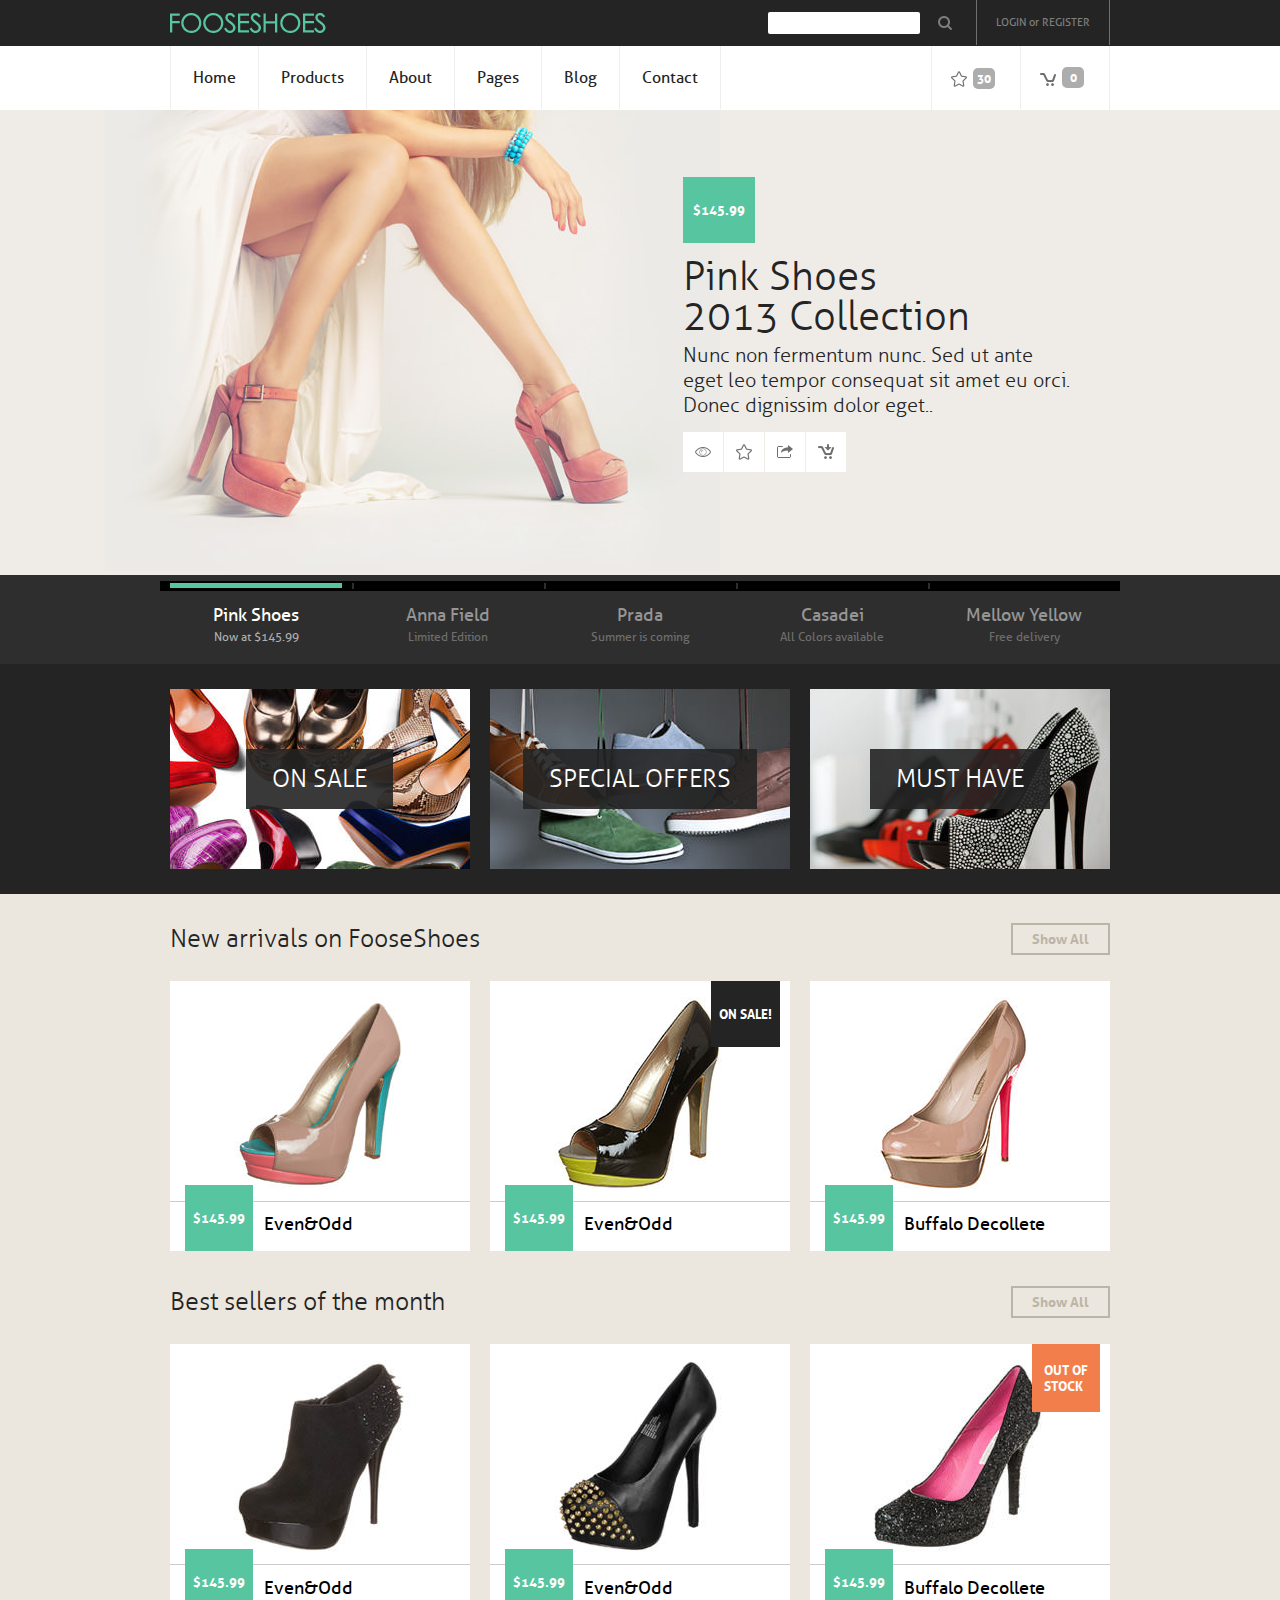
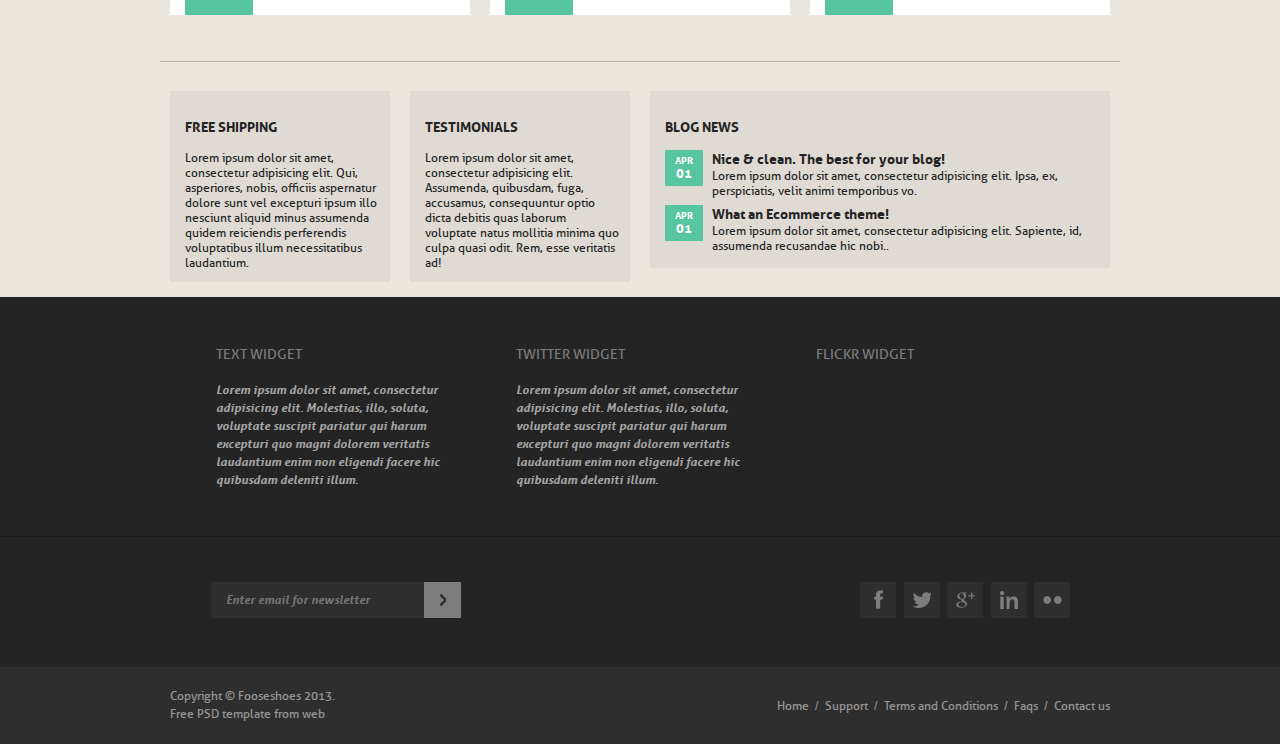
==== fs/index.html @ 9cd5e5aa "Add fs demo" ====
<!DOCTYPE html>
<html lang="zxx">
<head>
	<meta charset="UTF-8">
	<meta http-equiv="X-UA-Compatible" content="IE=edge">
	<meta name="viewport" content="width=device-width, initial-scale=1">
	<meta name="description" content="Fooseshoes - demo">
	<meta name="keywords" content="Fooseshoes">
	<meta name="author" content="Fooseshoes&copy;">
	<meta name="generator" content="notepad.exe">
	<title>Fooseshoes</title>
	<link rel="icon" href="favicon.ico">
	<link rel="stylesheet" href="css/vendor.min.css">
	<link rel="stylesheet" href="css/main.min.css">
</head>
<body>
	<div class="wrap">
		<header class="header_top">
			<div class="top">
				<div class="top__wrap">
					<div class="logo">
						<a class="logo__link" href="#"><img class="logo__img" src="img/assets/logo.png" alt="Fooseshoes"></a>
					</div>
					<div class="top__form">
						<div class="search">
							<form action="/">
								<label>
									<input class="search__field" type="text">
								</label>
								<input class="search__button" type="submit" value="Search">
							</form>
						</div>
						<div class="auth">
							<a class="auth__link auth__link_login" href="#">Login</a> or <a class="auth__link auth__link_register" href="#">register</a>
						</div>
					</div>
				</div>
			</div>
			<div class="nav">
				<div class="nav__line">
					<nav class="nav__wrap">
						<ul class="nav__list">
							<li class="nav__item"><a class="nav__link" href="#">Home</a></li>
							<li class="nav__item"><a class="nav__link" href="#">Products</a></li>
							<li class="nav__item"><a class="nav__link" href="#">About</a></li>
							<li class="nav__item"><a class="nav__link" href="#">Pages</a></li>
							<li class="nav__item"><a class="nav__link" href="#">Blog</a></li>
							<li class="nav__item"><a class="nav__link" href="#">Contact</a></li>
						</ul>
					</nav>
					<div class="favorites">
						<ul class="favorites__list">
							<li class="favorites__item favorites__item_star">
								<a href="#" class="favorites__link"><span class="favorites__text">30</span></a>
							</li>
							<li class="favorites__item favorites__item_cart">
								<a href="#" class="favorites__link"><span class="favorites__text">0</span></a>
							</li>
						</ul>
					</div>
				</div>
			</div>
		</header>
		<section class="slider">
			<div class="slide">
				<div class="slide__wrap">
					<img src="img/goods/girl.jpg" alt="" class="slide__img">
					<div class="slide__details">
						<span class="slide__prise">$145.99</span>
						<h2 class="slide__title">Pink Shoes<br> 2013 Collection</h2>
						<p class="slide__info">Nunc non fermentum nunc. Sed ut ante eget leo tempor consequat sit amet eu orci. Donec dignissim dolor eget..</p>
						<ul class="actions">
							<li class="actions__item actions__item_view">
								<a class="actions__link" href="#">View</a>
							</li>
							<li class="actions__item actions__item_like">
								<a class="actions__link" href="#">Like</a>
							</li>
							<li class="actions__item actions__item_share">
								<a class="actions__link" href="#">Share</a>
							</li>
							<li class="actions__item actions__item_buy">
								<a class="actions__link" href="#">Buy</a>
							</li>
						</ul>
					</div>
				</div>
			</div>
			<div class="slider-nav">
				<div class="slider-nav__wrap">
					<ul class="slider-nav__list">
						<li class="slider-nav__item slider-nav__item_act">
							<a class="slider-nav__link" href="#">
								<h3 class="slider-nav__title">Pink Shoes</h3>
								<p class="slider-nav__desc">Now at $145.99</p>
							</a>
						</li>
						<li class="slider-nav__item">
							<a class="slider-nav__link" href="#">
								<h3 class="slider-nav__title">Anna Field</h3>
								<p class="slider-nav__desc">Limited Edition</p>
							</a>
						</li>
						<li class="slider-nav__item">
							<a class="slider-nav__link" href="#">
								<h3 class="slider-nav__title">Prada</h3>
								<p class="slider-nav__desc">Summer is coming</p>
							</a>
						</li>
						<li class="slider-nav__item">
							<a class="slider-nav__link" href="#">
								<h3 class="slider-nav__title">Casadei</h3>
								<p class="slider-nav__desc">All Colors available</p>
							</a>
						</li>
						<li class="slider-nav__item">
							<a class="slider-nav__link" href="#">
								<h3 class="slider-nav__title">Mellow Yellow</h3>
								<p class="slider-nav__desc">Free delivery</p>
							</a>
						</li>
					</ul>
				</div>
			</div>
		</section>
		<aside class="specials">
			<div class="specials__wrap">
				<div class="specials__item specials__item_sale">
					<a class="specials__link" href="#"><span class="specials__text">On sale</span></a>
				</div>
				<div class="specials__item specials__item_offers">
					<a class="specials__link" href="#"><span class="specials__text">Special offers</span></a>
				</div>
				<div class="specials__item specials__item_musthave">
					<a class="specials__link" href="#"><span class="specials__text">Must have</span></a>
				</div>
			</div>
		</aside>
		<section class="sells">
			<div class="sells__wrap arrivals">
				<h2 class="sells__title">New arrivals on FooseShoes</h2>
				<a href="#" class="sells__button">Show All</a>
				<div class="sells__items-wrap">
					<div class="sells__item">
						<img src="img/goods/1.jpg" alt="" class="sells__pic sells__pic_arrivals">
						<h3 class="sells__caption">Even&amp;Odd</h3>
						<span class="sells__price">$145.99</span>
					</div>
					<div class="sells__item sells__item_sale">
						<img src="img/goods/2.jpg" alt="" class="sells__pic sells__pic_arrivals">
						<h3 class="sells__caption">Even&amp;Odd</h3>
						<span class="sells__price">$145.99</span>
					</div>
					<div class="sells__item">
						<img src="img/goods/3.jpg" alt="" class="sells__pic sells__pic_arrivals">
						<h3 class="sells__caption">Buffalo Decollete</h3>
						<span class="sells__price">$145.99</span>
					</div>
				</div>
			</div>
			<div class="sells__wrap bestsellers">
				<h2 class="sells__title">Best sellers of the month</h2>
				<a href="#" class="sells__button">Show All</a>
				<div class="sells__items-wrap">
					<div class="sells__item">
						<img src="img/goods/4.jpg" alt="" class="sells__pic sells__pic_bestseller">
						<h3 class="sells__caption">Even&amp;Odd</h3>
						<span class="sells__price">$145.99</span>
					</div>
					<div class="sells__item">
						<img src="img/goods/5.jpg" alt="" class="sells__pic sells__pic_bestseller">
						<h3 class="sells__caption">Even&amp;Odd</h3>
						<span class="sells__price">$145.99</span>
					</div>
					<div class="sells__item sells__item_outstock">
						<img src="img/goods/6.jpg" alt="" class="sells__pic sells__pic_bestseller">
						<h3 class="sells__caption">Buffalo Decollete</h3>
						<span class="sells__price">$145.99</span>
					</div>
				</div>
			</div>
			<div class="sells__wrap addon">
				<div class="addon__block addon__block_shipping">
					<h3 class="addon__title">Free shipping</h3>
					<p class="addon__text">Lorem ipsum dolor sit amet, consectetur adipisicing elit. Qui, asperiores, nobis, officiis aspernatur dolore sunt vel excepturi ipsum illo nesciunt aliquid minus assumenda quidem reiciendis perferendis voluptatibus illum necessitatibus laudantium.</p>
				</div>
				<div class="addon__block addon__block_test">
					<h3 class="addon__title">Testimonials</h3>
					<p class="addon__text">Lorem ipsum dolor sit amet, consectetur adipisicing elit. Assumenda, quibusdam, fuga, accusamus, consequuntur optio dicta debitis quas laborum voluptate natus mollitia minima quo culpa quasi odit. Rem, esse veritatis ad!</p>
				</div>
				<div class="addon__block addon__block_blog">
					<h3 class="addon__title">Blog news</h3>
					<ul class="post">
						<li class="post__item">
							<div class="post__date">
								<span class="post__mon">Apr</span>
								<span class="post__day">01</span>
							</div>
							<h4 class="post__title">Nice &amp; clean. The best for your blog!</h4>
							<p class="post__text">Lorem ipsum dolor sit amet, consectetur adipisicing elit. Ipsa, ex, perspiciatis, velit animi temporibus vo.</p>
						</li>
						<li class="post__item">
							<div class="post__date">
								<span class="post__mon">Apr</span>
								<span class="post__day">01</span>
							</div>
							<h4 class="post__title">What an Ecommerce theme!</h4>
							<p class="post__text">Lorem ipsum dolor sit amet, consectetur adipisicing elit. Sapiente, id, assumenda recusandae hic nobi..</p>
						</li>
					</ul>
				</div>
			</div>
		</section>
		<footer class="footer">
			<div class="footer__prefooter">
				<div class="widget">
					<div class="widget__item">
						<h3 class="widget__title">Text widget</h3>
						<p class="widget__text">Lorem ipsum dolor sit amet, consectetur adipisicing elit. Molestias, illo, soluta, voluptate suscipit pariatur qui harum excepturi quo magni dolorem veritatis laudantium enim non eligendi facere hic quibusdam deleniti illum.</p>
					</div>
					<div class="widget__item">
						<h3 class="widget__title">Twitter widget</h3>
						<p class="widget__text">Lorem ipsum dolor sit amet, consectetur adipisicing elit. Molestias, illo, soluta, voluptate suscipit pariatur qui harum excepturi quo magni dolorem veritatis laudantium enim non eligendi facere hic quibusdam deleniti illum.</p>
					</div>
					<div class="widget__item widget__item_fl">
						<h3 class="widget__title">Flickr widget</h3>
					</div>
				</div>
			</div>
			<div class="subscribe">
				<div class="subscribe__wrap">
					<form action="/" class="subscribe__form">
						<input class="subscribe__field" type="email" placeholder="Enter email for newsletter">
						<input class="subscribe__button" type="submit">
					</form>
					<ul class="sn__list">
						<li class="sn__item sn__item_fb"><a class="sn__link" href="#">Facebook</a></li>
						<li class="sn__item sn__item_tw"><a class="sn__link" href="#">Twitter</a></li>
						<li class="sn__item sn__item_gp"><a class="sn__link" href="#">Google+</a></li>
						<li class="sn__item sn__item_li"><a class="sn__link" href="#">LinkedIn</a></li>
						<li class="sn__item sn__item_fl"><a class="sn__link" href="#">Flickr</a></li>
					</ul>
				</div>
			</div>
			<div class="footer__line">
				<div class="footer__wrap">
					<div class="copy">
						<div class="copy__item">Copyright &copy; Fooseshoes 2013.</div>
						<div class="copy__item">Free PSD template from web</div>
					</div>
					<ul class="bottom-nav">
						<li class="bottom-nav__item">
							<a class="bottom-nav__link" href="#">Home</a>
						</li>
						<li class="bottom-nav__item">
							<a class="bottom-nav__link" href="#">Support</a>
						</li>
						<li class="bottom-nav__item">
							<a class="bottom-nav__link" href="#">Terms and Conditions</a>
						</li>
						<li class="bottom-nav__item">
							<a class="bottom-nav__link" href="#">Faqs</a>
						</li>
						<li class="bottom-nav__item">
							<a class="bottom-nav__link" href="#">Contact us</a>
						</li>
					</ul>
				</div>
			</div>
		</footer>
	</div>
</body>
</html>
---- fs/css/main.min.css ----
@font-face{font-family:'Aller';font-weight:400;font-style:normal;src:url(../fonts/aller.woff2) format('woff2'),url(../fonts/aller.woff) format('woff'),url(../fonts/aller.ttf) format('truetype')}@font-face{font-family:'Aller';font-weight:700;font-style:normal;src:url(../fonts/aller_bd.woff2) format('woff2'),url(../fonts/aller_bd.woff) format('woff'),url(../fonts/aller_bd.ttf) format('truetype')}@font-face{font-family:'Aller';font-weight:700;font-style:italic;src:url(../fonts/aller_bdit.woff2) format('woff2'),url(../fonts/aller_bdit.woff) format('woff'),url(../fonts/aller_bdit.ttf) format('truetype')}@font-face{font-family:'Aller';font-weight:300;font-style:normal;src:url(../fonts/aller_lt.woff2) format('woff2'),url(../fonts/aller_lt.woff) format('woff'),url(../fonts/aller_lt.ttf) format('truetype')}.actions__item,.addon__block,.copy,.favorites__item,.logo,.nav__item,.nav__wrap,.post__date,.sells__item,.sells__title,.slider-nav__item,.specials__item,.subscribe__form,.widget__item{float:left}.bottom-nav,.favorites,.sells__button,.sn__list,.top__form{float:right}.actions:after,.addon:after,.favorites__list:after,.footer__wrap:after,.nav__line:after,.nav__list:after,.post__item:after,.sells__items-wrap:after,.slider-nav__list:after,.specials__wrap:after,.subscribe__wrap:after,.top__wrap:after,.widget:after{display:table;clear:both;content:''}.actions__item,.favorites__link:before,.sells__item,.slide__wrap,.slider-nav__item,.sn__item{position:relative}.actions__item:after,.sells__item_outstock:after,.sells__item_sale:after,.sells__price,.slide__details,.slider-nav__item:before,.slider-nav__item_act:after,.sn__item:before{position:absolute}.nav__line,.slide__wrap,.slider-nav__wrap,.top__wrap{max-width:940px;margin:0 auto;padding:0 10px}.specials__wrap{max-width:940px;margin:0 auto}.sells__wrap{padding:0 10px}.footer__prefooter,.sells__wrap{max-width:940px;margin:0 auto}.footer__wrap,.subscribe__wrap{max-width:940px;margin:0 auto;padding:0 10px}.sells__item,.specials__item{width:31.91489%;margin-left:2.12766%}.sells__item:first-child{margin-left:0}.slider-nav__item:hover .slider-nav__title,.slider-nav__item_act .slider-nav__title{color:#fff}.slider-nav__item:hover .slider-nav__desc,.slider-nav__item_act .slider-nav__desc{opacity:1}.top{font:400 11px/4.09 Aller,sans-serif;background-color:#242424}.logo__link{display:block}.logo__img,.search{display:inline-block;vertical-align:middle}.search{padding:0 21px}.search__button{width:14px;height:14px;cursor:pointer;color:transparent;border:none;background:url(../img/assets/icons.png) no-repeat;background-position:-53px -13px}.search__button:focus,.search__field:focus{outline:none}.search__field{margin-right:15px;padding:5px;border:none;border-radius:2px}.auth{display:inline-block;padding:0 19px;color:#7e7e7e;border:1px solid rgba(255,255,255,.35);border-top:none;border-bottom:none}.auth__link{text-decoration:none;text-transform:uppercase;color:#7e7e7e}.auth__link:hover,.nav__link:hover{text-decoration:underline}.nav{background-color:#fff}.nav__list{font:400 16px/1.6 Aller,sans-serif;margin:0;padding:0;list-style-type:none;border-right:1px solid #eee}.nav__item{border-left:1px solid #eee}.nav__link{display:block;height:100%;padding:19px 22px;text-decoration:none;color:#242424}.favorites__list{margin:0;padding:0;list-style-type:none;border-right:1px solid #eee}.favorites__item{border-left:1px solid #eee}.favorites__item_star .favorites__link:before{width:16px;height:16px;background-position:-19px -19px}.favorites__item_cart .favorites__link:before{width:16px;height:13px;background-position:-53px 0}.favorites__link{font:700 12px Aller,sans-serif;display:block;padding:21px 25px;text-decoration:none}.actions__item:after,.favorites__link:before{top:4px;left:-6px;display:inline-block;content:'';background:url(../img/assets/icons.png) no-repeat}.favorites__link:hover .favorites__text{background-color:#57c5a0}.favorites__text{display:inline-block;min-width:20px;padding:3px 1px;text-align:center;color:#fff;border-radius:5px;background-color:#adadad}.slide{background-color:#efece8}.slide__img{max-width:100%;margin-left:-65px}.slide__details{top:0;right:0;box-sizing:border-box;width:50%;padding:67px 43px 95px}.slide__prise{font:700 13px/2 Aller,sans-serif;display:inline-block;padding:20px 10px;color:#fff;background-color:#57c5a0}.slide__info,.slide__title{font:300 40px/1 Aller,sans-serif;margin:14px 0 0;color:#242424}.slide__info{font:300 20px/25px Aller,sans-serif;margin:6px 0 0}.actions{margin:9px 0 0;padding:0;list-style-type:none}.actions__item{overflow:hidden;width:40px;height:40px;margin:5px 1px 0 0;text-indent:-999%;background-color:#fff}.actions__item:after{top:50%;left:50%;display:block}.actions__item_like:after,.actions__item_view:after,.actions__item_view:hover:after{width:16px;height:10px;margin-top:-5px;margin-left:-8px;background-position:0 -50px}.actions__item_like:after{height:16px;margin-top:-8px;background-position:-19px -19px}.actions__item_buy:after,.actions__item_share:after{width:16px;height:13px;margin-top:-6.5px;margin-left:-8px;background-position:-16px -35px}.actions__item_buy:after{height:15px;margin-top:-7.5px;background-position:-37px 0}.actions__item_view:hover:after{background-position:-16px -50px}.actions__item_like:hover:after{width:16px;height:15px;margin-top:-7.5px;margin-left:-8px;background-position:-37px -15px}.actions__item_share:hover:after{width:16px;height:13px;margin-top:-6.5px;margin-left:-8px;background-position:-32px -35px}.actions__item_buy:hover:after{width:16px;height:15px;margin-top:-7.5px;margin-left:-8px;background-position:0 -35px}.actions__link{display:block;width:100%;height:100%}.slider-nav{background-color:#2e2e2e}.slider-nav__wrap{padding-top:6px}.slider-nav__list{margin:0 -10px;padding:0;list-style-type:none;border-top:10px solid #000}.slider-nav__item{width:17.91667%;margin-right:1.04167%;margin-left:1.04167%;text-align:center}.slider-nav__item:before{top:-8px;left:-6%;display:block;width:2px;height:6px;content:'';background-color:#2e2e2e}.bottom-nav__item:first-child:before,.slider-nav__item:first-child:before{display:none}.slider-nav__item_act:after{top:-8px;display:block;width:100%;height:5px;content:'';background-color:#57c5a0}.slider-nav__link{display:block;padding:13px 0 20px;text-decoration:none}.slider-nav__title{font:400 18px Aller,sans-serif;margin:0;color:rgba(255,255,255,.5)}.slider-nav__desc{font:400 12px Aller,sans-serif;margin:3px 0 0;opacity:.5;color:#adadad}.specials{background-color:#242424}.specials__wrap{padding:25px 0}.specials__item{-webkit-transition:all .5s;transition:all .5s;background-repeat:no-repeat;background-position:50% 50%;background-size:100% 100%}.specials__item:first-child{margin-left:0}.specials__item_sale{background-image:url(../img/assets/on_sale.jpg)}.specials__item_offers{background-image:url(../img/assets/special_offers.jpg)}.specials__item_musthave{background-image:url(../img/assets/must_have.jpg)}.specials__item:hover{background-size:103% 103%}.specials__link{font:300 25px Aller,sans-serif;display:block;height:100%;padding:74px 0;text-align:center;text-decoration:none;text-transform:uppercase;color:#fff}.specials__text{padding:14px 26px;background-color:rgba(36,36,36,.9)}.sells{padding-bottom:15px;background-color:#ebe7df}.sells__wrap{padding-top:29px}.sells__title{font:300 25px Aller,sans-serif;margin:0;color:#242424}.sells__button{font:700 14px Aller,sans-serif;padding:5px 19px;-webkit-transition:all .3s;transition:all .3s;text-decoration:none;color:#bcb5a7;border:2px solid #bcb5a7}.sells__button:hover{color:#57c5a0;border:2px solid #57c5a0}.sells__items-wrap{clear:both;padding:26px 0 6px}.sells__item{background-color:#fff}.sells__item_outstock:after,.sells__item_sale:after{font:700 13px Aller,sans-serif;top:0;right:10px;padding:25px 8px;content:'On Sale!';text-transform:uppercase;color:#fff;background-color:#242424}.sells__item_outstock:after{padding:18px 12px;content:'Out of\A Stock';white-space:pre;background-color:#f27e4b}.sells__pic{max-width:100%;box-shadow:0 1px 0 #ccc}.sells__caption{font:400 18px Aller,sans-serif;margin:0;padding:8px 10px 16px 94px}.sells__price{font:700 13px Aller,sans-serif;bottom:0;left:15px;padding:25px 8px;color:#fff;background-color:#57c5a0}.bestsellers{margin-bottom:40px}.addon{border-top:1px solid #bcb5a7}.addon__block{box-sizing:border-box;width:23.40426%;margin-left:2.12766%;padding:13px 10px 0 15px;color:#242424;background:#dfdbd4}.addon__block:first-child{margin-left:0}.addon__block_blog{width:48.93617%}.addon__title{font:700 14px Aller,sans-serif;text-transform:uppercase}.addon__text{font:400 12px Aller,sans-serif}.post{margin:0;padding:0 0 15px;list-style-type:none}.post__date{font:700 10px/12px Aller,sans-serif;margin-right:9px;padding:5px 10px;text-align:center;color:#fff;background-color:#57c5a0}.post__mon{display:block;text-transform:uppercase}.post__day{font-size:13px}.post__title{font:700 14px Aller,sans-serif;margin:7px 0 0}.post__text{font:400 12px Aller,sans-serif;margin:0 0 0 46px}.footer{background-color:#242424}.footer__prefooter{padding:25px}.footer__line{background-color:#2e2e2e}.widget{margin:10px 20px}.widget__item{width:27.65957%;margin-right:2.83688%;margin-left:2.83688%}.widget__title{font:400 14px Aller,sans-serif;margin-bottom:18px;text-transform:uppercase;color:#7d7d7d}.widget__text{font:700 italic 12px/18px Aller,sans-serif;color:#a4a4a4}.subscribe{border-top:1px solid #1c1c1c}.subscribe__form{padding:45px 0 45px 41px}.subscribe__field{font:700 italic 12px Aller,sans-serif;width:185px;padding:10px 15px;color:#7d7d7d;border:none;background-color:#2e2e2e}.subscribe__field:focus{outline:none;background-color:#3b3b3b}.subscribe__button{box-sizing:content-box;width:7px;height:12px;margin-left:-6px;padding:0;cursor:pointer;vertical-align:top;color:transparent;border:12px solid #7d7d7d;border-right-width:15px;border-left-width:15px;background:#7d7d7d url(../img/assets/icons.png) no-repeat;background-position:-62px -27px;background-clip:content-box;background-origin:content-box}.subscribe__button:focus{outline:none}.subscribe__button:hover{border-color:#8a8a8a;background-color:#8a8a8a}.sn__list{margin:0;padding:45px 40px 45px 0;list-style-type:none}.sn__item{display:inline-block;overflow:hidden;width:36px;height:36px;margin-left:3px;-webkit-transition:all .3s;transition:all .3s;text-indent:-999%;background-color:#2e2e2e}.sn__item:hover{background-color:#3b3b3b}.sn__item:before{top:50%;left:50%;display:block;content:'';background:url(../img/assets/icons.png) no-repeat}.sn__item_fb:before{width:9px;height:19px;margin-top:-9.5px;margin-left:-4.5px;background-position:-53px -27px}.sn__item_gp:before,.sn__item_tw:before{width:19px;height:16px;margin-top:-8px;margin-left:-9.5px;background-position:-18px 0}.sn__item_gp:before{background-position:0 -19px}.sn__item_li:before{width:18px;height:19px;margin-top:-9.5px;margin-left:-9px;background-position:0 0}.sn__item_fl:before{width:19px;height:8px;margin-top:-4px;margin-left:-9.5px;background-position:-32px -50px}.sn__link{z-index:10;display:block;height:100%}.copy{font:400 12px/18px Aller,sans-serif;padding-top:20px;opacity:.5;color:#fff}.bottom-nav{margin:0;padding:29px 0;list-style-type:none}.bottom-nav__item{display:inline-block;margin-left:2px}.bottom-nav__item:before{font-size:12px;display:inline;margin-right:3px;content:'/ ';opacity:.5;color:#fff}.bottom-nav__link{font:400 12px Aller,sans-serif;text-decoration:none;opacity:.5;color:#fff}.bottom-nav__link:hover{text-decoration:underline}@media (max-width:765px){.nav__wrap{float:none}.nav__item{box-sizing:border-box;width:16.6666666666667%}.nav__link{text-align:center}.favorites__list{position:fixed;z-index:20;top:45%;right:0}.favorites__item{float:none;border:none}.specials__text{padding:10px}.slide__details{padding-bottom:0}}@media (max-width:700px){.slide__details{top:auto;bottom:5px;width:auto;padding-right:90px}}@media (max-width:650px){.specials{display:none}}@media (max-width:600px){.sells__item{float:none;width:290px;margin:10px auto}.sells__item:first-child{margin:0 auto}.addon__block{float:none;width:auto;margin-bottom:10px;margin-left:0;padding-bottom:13px}.addon__title{font-size:18px}.addon__text{font-size:16px}.widget__item{float:none;width:auto;margin:15px 0}.widget__item_fl{display:none}.sn__list,.subscribe__form{float:none;padding:15px}.post__title{font-size:16px}.post__text{font-size:14px}}@media (max-width:550px){.search__field{display:none}.nav__list{border:none}.nav__item{float:none;width:auto;border-bottom:1px solid #eee;border-left:none}}@media (max-width:460px){.slider{display:none}}
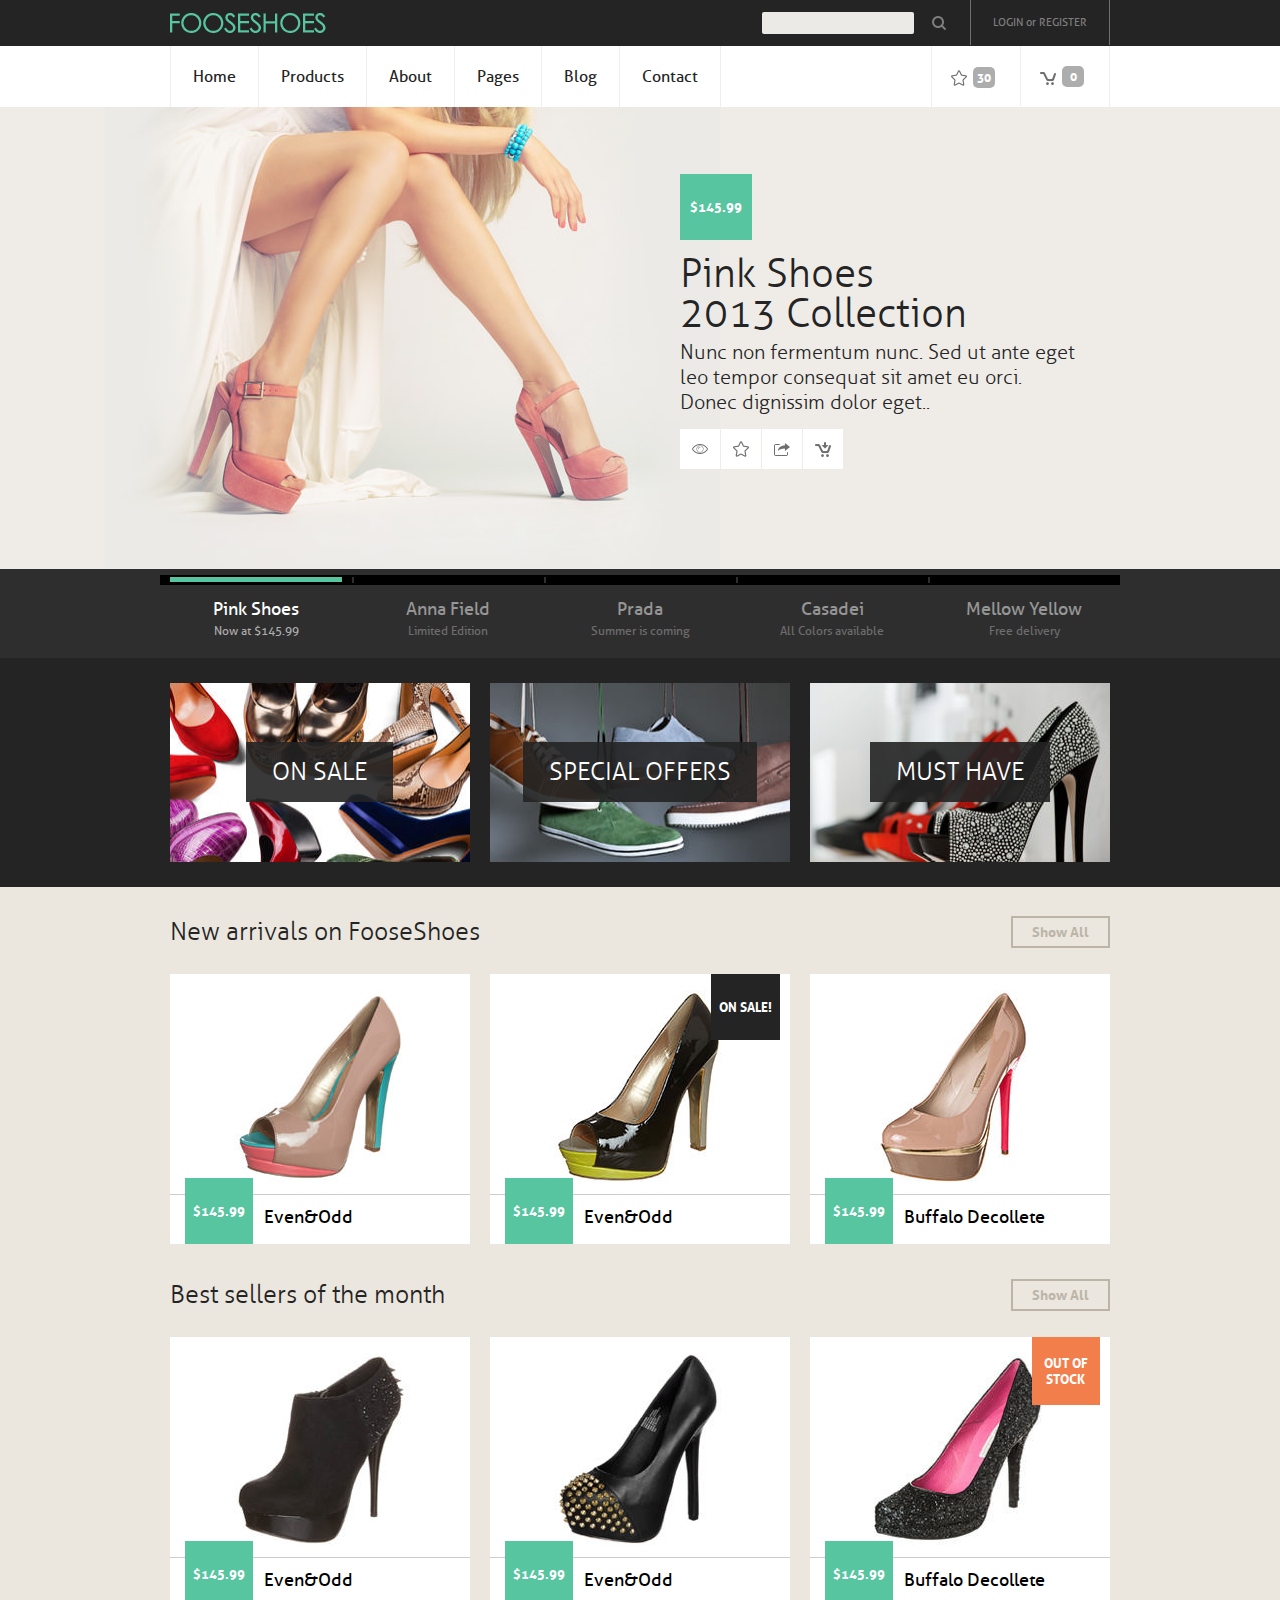
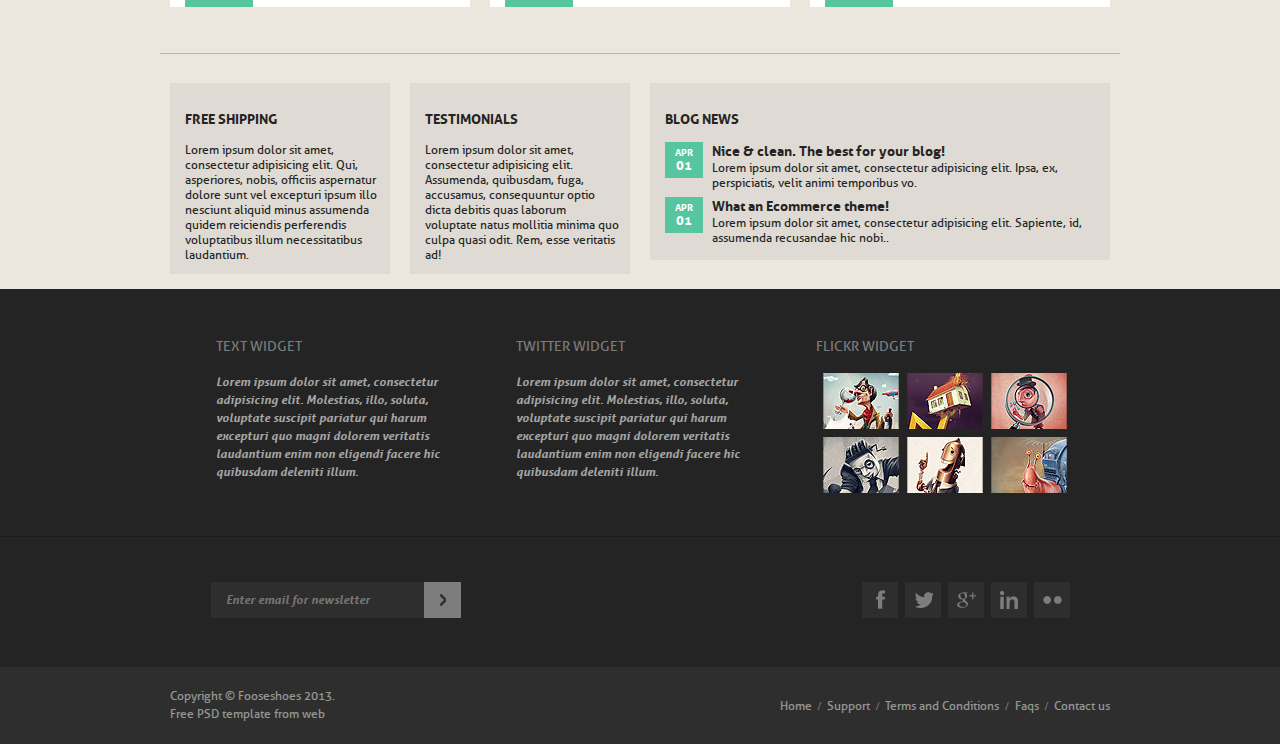
==== commit 699f887a: "updates" ====
--- a/fs/index.html
+++ b/fs/index.html
@@ -7,11 +7,10 @@
 	<meta name="description" content="Fooseshoes - demo">
 	<meta name="keywords" content="Fooseshoes">
 	<meta name="author" content="Fooseshoes&copy;">
-	<meta name="generator" content="notepad.exe">
 	<title>Fooseshoes</title>
 	<link rel="icon" href="favicon.ico">
-	<link rel="stylesheet" href="css/vendor.min.css">
-	<link rel="stylesheet" href="css/main.min.css">
+	<link rel="stylesheet" href="css/vendor.css">
+	<link rel="stylesheet" href="css/main.css">
 </head>
 <body>
 	<div class="wrap">
@@ -33,6 +32,9 @@
 						<div class="auth">
 							<a class="auth__link auth__link_login" href="#">Login</a> or <a class="auth__link auth__link_register" href="#">register</a>
 						</div>
+						<button class="hamburger" id="hamburger" title="Menu">
+							<i class="hamburger__icon">Menu</i>
+						</button>
 					</div>
 				</div>
 			</div>
@@ -67,7 +69,7 @@
 					<img src="img/goods/girl.jpg" alt="" class="slide__img">
 					<div class="slide__details">
 						<span class="slide__prise">$145.99</span>
-						<h2 class="slide__title">Pink Shoes<br> 2013 Collection</h2>
+						<h2 class="slide__title"><span>Pink Shoes</span> 2013 Collection</h2>
 						<p class="slide__info">Nunc non fermentum nunc. Sed ut ante eget leo tempor consequat sit amet eu orci. Donec dignissim dolor eget..</p>
 						<ul class="actions">
 							<li class="actions__item actions__item_view">
@@ -224,6 +226,14 @@
 					</div>
 					<div class="widget__item widget__item_fl">
 						<h3 class="widget__title">Flickr widget</h3>
+						<div class="widget__pics-wrap">
+							<img class="widget__pic" src="img/widget/widget_1.jpg" alt="Flickr picture">
+							<img class="widget__pic" src="img/widget/widget_2.jpg" alt="Flickr picture">
+							<img class="widget__pic" src="img/widget/widget_3.jpg" alt="Flickr picture">
+							<img class="widget__pic" src="img/widget/widget_4.jpg" alt="Flickr picture">
+							<img class="widget__pic" src="img/widget/widget_5.jpg" alt="Flickr picture">
+							<img class="widget__pic" src="img/widget/widget_6.jpg" alt="Flickr picture">
+						</div>
 					</div>
 				</div>
 			</div>
@@ -269,5 +279,6 @@
 			</div>
 		</footer>
 	</div>
+	<script src="js/main.js"></script>
 </body>
 </html>
--- a/fs/css/vendor.css
+++ b/fs/css/vendor.css
@@ -0,0 +1 @@
+html{line-height:1.15;-ms-text-size-adjust:100%;-webkit-text-size-adjust:100%}body{margin:0}article,aside,details,figcaption,figure,footer,header,main,menu,nav,section{display:block}h1{font-size:2em;margin:.67em 0}figure{margin:1em 40px}hr{box-sizing:content-box;height:0;overflow:visible}code,kbd,pre,samp{font-family:monospace,monospace;font-size:1em}a{background-color:transparent;-webkit-text-decoration-skip:objects}abbr[title]{border-bottom:none;text-decoration:underline dotted}b,strong{font-weight:bolder}dfn{font-style:italic}mark{background-color:#ff0;color:#000}small{font-size:80%}sub,sup{font-size:75%;line-height:0;position:relative;vertical-align:baseline}sub{bottom:-.25em}sup{top:-.5em}audio,canvas,video{display:inline-block}audio:not([controls]){display:none;height:0}img{border-style:none}svg:not(:root){overflow:hidden}button,input,optgroup,select,textarea{font-family:sans-serif;font-size:100%;line-height:1.15;margin:0}button,input{overflow:visible}button,select{text-transform:none}[type=reset],[type=submit],button,html [type=button]{-webkit-appearance:button}[type=button]::-moz-focus-inner,[type=reset]::-moz-focus-inner,[type=submit]::-moz-focus-inner,button::-moz-focus-inner{border-style:none;padding:0}[type=button]:-moz-focusring,[type=reset]:-moz-focusring,[type=submit]:-moz-focusring,button:-moz-focusring{outline:1px dotted ButtonText}fieldset{padding:.35em .75em .625em}legend{color:inherit;display:table;max-width:100%;white-space:normal}progress{display:inline-block;vertical-align:baseline}textarea{overflow:auto}[type=checkbox],[type=radio],legend{box-sizing:border-box;padding:0}[type=number]::-webkit-inner-spin-button,[type=number]::-webkit-outer-spin-button{height:auto}[type=search]{-webkit-appearance:textfield;outline-offset:-2px}[type=search]::-webkit-search-cancel-button,[type=search]::-webkit-search-decoration{-webkit-appearance:none}::-webkit-file-upload-button{-webkit-appearance:button;font:inherit}summary{display:list-item}[hidden],template{display:none}--- a/fs/css/main.css
+++ b/fs/css/main.css
@@ -0,0 +1 @@
+@font-face{font-family:"Aller";font-style:normal;font-weight:400;src:url(../fonts/aller.woff2) format("woff2"),url(../fonts/aller.woff) format("woff"),url(../fonts/aller.ttf) format("truetype")}@font-face{font-family:"Aller";font-style:normal;font-weight:700;src:url(../fonts/aller_bd.woff2) format("woff2"),url(../fonts/aller_bd.woff) format("woff"),url(../fonts/aller_bd.ttf) format("truetype")}@font-face{font-family:"Aller";font-style:italic;font-weight:700;src:url(../fonts/aller_bdit.woff2) format("woff2"),url(../fonts/aller_bdit.woff) format("woff"),url(../fonts/aller_bdit.ttf) format("truetype")}@font-face{font-family:"Aller";font-style:normal;font-weight:300;src:url(../fonts/aller_lt.woff2) format("woff2"),url(../fonts/aller_lt.woff) format("woff"),url(../fonts/aller_lt.ttf) format("truetype")}.actions__item,.addon__block,.copy,.favorites__item,.logo,.nav__item,.nav__wrap,.post__date,.sells__item,.sells__title,.slider-nav__item,.specials__item,.subscribe__form,.widget__item,.widget__pic{float:left}.bottom-nav,.favorites,.sells__button,.sn__list,.top__form{float:right}.actions:after,.addon:after,.favorites__list:after,.footer__wrap:after,.nav__line:after,.nav__list:after,.post__item:after,.sells__items-wrap:after,.slider-nav__list:after,.specials__wrap:after,.subscribe__wrap:after,.top__wrap:after,.widget:after,.widget__pics-wrap:after{content:"";display:table;clear:both}.actions__item:after,.favorites__link:before,.search__button,.sn__item:before{background:url(../img/assets/icons.png) no-repeat}.actions__item,.actions__link,.favorites__link:before,.sells__item,.slide__wrap,.slider-nav__item,.sn__item,.sn__link{position:relative}.actions__item:after,.sells__item_outstock:after,.sells__item_sale:after,.sells__price,.slide__details,.slider-nav__item:before,.slider-nav__item_act:after,.sn__item:before{position:absolute}.nav__line,.slide__wrap,.slider-nav__wrap,.top__wrap{max-width:940px;margin:0 auto;padding:0 10px}.specials__wrap{max-width:940px;margin:0 auto}.sells__wrap{padding:0 10px}.footer__prefooter,.sells__wrap{max-width:940px;margin:0 auto}.footer__wrap,.subscribe__wrap{max-width:940px;margin:0 auto;padding:0 10px}.sells__item,.specials__item{width:31.91489%;margin-left:2.12766%}.sells__item:first-child{margin-left:0}.slider-nav__item:hover .slider-nav__title,.slider-nav__item_act .slider-nav__title{color:#fff}.slider-nav__item:hover .slider-nav__desc,.slider-nav__item_act .slider-nav__desc{opacity:1}.top{background-color:#242424;font:400 11px/4.09 Aller,sans-serif}.logo__link{display:block}.logo__img,.search{display:inline-block;vertical-align:middle}.search{padding:0 21px}.search__button{border:0;width:14px;height:14px;background-position:-53px -13px;color:transparent;cursor:pointer}.search__button:focus,.search__field:focus{outline:0}.search__field{border-radius:2px;border:0;padding:5px;margin-right:15px;background-color:#ebeae6}.auth{display:inline-block;color:#7e7e7e;border:1px solid rgba(255,255,255,.35);border-top:none;border-bottom:none;padding:0 22px}.auth__link{color:#7e7e7e;text-transform:uppercase;text-decoration:none;-webkit-transition:all .3s ease-in-out;-o-transition:all .3s ease-in-out;transition:all .3s ease-in-out}.auth__link:hover{text-decoration:underline;color:rgba(255,255,255,.9)}.nav{background-color:#fff}.nav__list{font:400 16px/1.6 Aller,sans-serif;list-style-type:none;padding:0;margin:0;border-right:1px solid #eee}.nav__item{border-left:1px solid #eee}.nav__link{display:block;text-decoration:none;color:#242424;padding:18px 22px;height:100%;-webkit-transition:all .2s;-o-transition:all .2s;transition:all .2s}.nav__link:hover{color:#fff;-webkit-box-shadow:inset 0 0 15px 30px #57c5a0;box-shadow:inset 0 0 15px 30px #57c5a0}.hamburger{display:none;vertical-align:bottom;position:relative;overflow:hidden;padding:0;width:45px;height:45px;font-size:0;text-indent:-9999px;border:0;cursor:pointer;-webkit-transition:all .2s ease-in-out;-o-transition:all .2s ease-in-out;transition:all .2s ease-in-out;z-index:10;opacity:.35;background:0 0}.hamburger__icon{display:block;position:absolute;top:20.5px;left:13px;right:13px;height:2px;background-color:#fff;-webkit-transition:background .3s;-o-transition:background .3s;transition:background .3s}.hamburger__icon:after,.hamburger__icon:before{content:"";position:absolute;display:block;left:0;width:100%;height:2px;background-color:#fff;-webkit-transition-duration:.3s,.3s;-o-transition-duration:.3s,.3s;transition-duration:.3s,.3s;-webkit-transition-delay:.3s,0s;-o-transition-delay:.3s,0s;transition-delay:.3s,0s}.hamburger__icon:before{top:-7px;-webkit-transition-property:top,-webkit-transform;-o-transition-property:top,transform;transition-property:top,transform}.hamburger__icon:after{bottom:-7px;-webkit-transition-property:bottom,-webkit-transform;-o-transition-property:bottom,transform;transition-property:bottom,transform}.hamburger_active .hamburger__icon{background:0 0}.hamburger_active .hamburger__icon:after,.hamburger_active .hamburger__icon:before{-webkit-transition-delay:0s,.3s;-o-transition-delay:0s,.3s;transition-delay:0s,.3s}.hamburger_active .hamburger__icon:before{top:0;-webkit-transform:rotate(45deg);-ms-transform:rotate(45deg);transform:rotate(45deg)}.hamburger_active .hamburger__icon:after{bottom:0;-webkit-transform:rotate(-45deg);-ms-transform:rotate(-45deg);transform:rotate(-45deg)}.hamburger:hover{opacity:1}.hamburger:active,.hamburger:focus{outline:0}.favorites__list{list-style-type:none;padding:0;margin:0;border-right:1px solid #eee}.favorites__item{border-left:1px solid #eee}.favorites__item_star .favorites__link:before{width:16px;height:16px;background-position:-19px -19px}.favorites__item_cart .favorites__link:before{width:16px;height:13px;background-position:-53px 0}.favorites__link{padding:20px 25px 19px;font:700 12px Aller,sans-serif;text-decoration:none;display:block}.favorites__link:before{content:"";display:inline-block;top:4px;left:-6px}.favorites__link:hover .favorites__text{background-color:#57c5a0}.favorites__text{color:#fff;background-color:#adadad;padding:3px 1px;border-radius:5px;min-width:20px;text-align:center;display:inline-block}.slide{background-color:#efece8}.slide__img{margin-left:-65px;max-width:100%}.slide__details{top:0;right:0;width:50%;padding:67px 43px 95px 40px;-webkit-box-sizing:border-box;box-sizing:border-box}.slide__prise{font:700 13px/2 Aller,sans-serif;color:#fff;background-color:#57c5a0;padding:20px 10px;display:inline-block}.slide__info,.slide__title{font:300 40px/1 Aller,sans-serif;margin:14px 0 0;color:#242424}.slide__title span:after{content:"\A";white-space:pre}.slide__info{font:300 20px/25px Aller,sans-serif;margin:6px 0 0}.actions{padding:0;margin:9px 0 0}.actions__item{background-color:#fff;width:40px;height:40px;margin:5px 1px 0 0;overflow:hidden;text-indent:-999%}.actions__item:after{content:'';display:block;left:50%;top:50%}.actions__item_like:after,.actions__item_view:after{width:16px;height:10px;background-position:0 -50px;margin-left:-8px;margin-top:-5px}.actions__item_like:after{height:16px;background-position:-19px -19px;margin-top:-8px}.actions__item_buy:after,.actions__item_share:after{width:16px;height:13px;background-position:-16px -35px;margin-left:-8px;margin-top:-6.5px}.actions__item_buy:after{height:15px;background-position:-37px 0;margin-top:-7.5px}.actions__item_view:hover:after{width:16px;height:10px;background-position:-16px -50px}.actions__item_like:hover:after{width:16px;height:15px;background-position:-37px -15px}.actions__item_share:hover:after{width:16px;height:13px;background-position:-32px -35px}.actions__item_buy:hover:after{width:16px;height:15px;background-position:0 -35px}.actions__link{display:block;width:100%;height:100%;z-index:1}.slider-nav{background-color:#2e2e2e;margin-top:-4px}.slider-nav__wrap{padding-top:6px}.slider-nav__list{list-style-type:none;padding:0;margin:0 -10px;border-top:10px solid #000}.slider-nav__item{width:17.91667%;margin-left:1.04167%;margin-right:1.04167%;text-align:center}.slider-nav__item:before{content:"";display:block;width:2px;height:6px;background-color:#2e2e2e;top:-8px;left:-6%}.bottom-nav__item:first-child:before,.slider-nav__item:first-child:before{display:none}.slider-nav__item_act:after{content:"";display:block;width:100%;height:5px;background-color:#57c5a0;top:-8px}.slider-nav__link{text-decoration:none;display:block;padding:13px 0 20px}.slider-nav__title{font:400 18px Aller,sans-serif;color:rgba(255,255,255,.5);margin:0}.slider-nav__desc{font:400 12px Aller,sans-serif;color:#adadad;opacity:.5;margin:3px 0 0}.specials{background-color:#242424}.specials__wrap{padding:25px 0}.specials__item{-webkit-transition:all .5s;-o-transition:all .5s;transition:all .5s;background-position:50% 50%;background-repeat:no-repeat;background-size:100% 100%}.specials__item:first-child{margin-left:0}.specials__item_sale{background-image:url(../img/assets/on_sale.jpg)}.specials__item_offers{background-image:url(../img/assets/special_offers.jpg)}.specials__item_musthave{background-image:url(../img/assets/must_have.jpg)}.specials__item:hover{background-size:103% 103%}.specials__link{text-decoration:none;display:block;height:100%;text-align:center;color:#fff;padding:24.5% 0;font:300 25px Aller,sans-serif;text-transform:uppercase}.specials__text{background-color:rgba(36,36,36,.9);padding:14px 26px}.sells{background-color:#ebe7df;padding-bottom:15px}.sells__wrap{padding-top:29px}.sells__title{margin:0;font:300 25px Aller,sans-serif;color:#242424}.sells__button{font:700 14px Aller,sans-serif;text-decoration:none;padding:5px 19px;border:2px solid #bcb5a7;color:#bcb5a7;-webkit-transition:all .3s;-o-transition:all .3s;transition:all .3s}.sells__button:hover{color:#57c5a0;border:2px solid #57c5a0}.sells__items-wrap{clear:both;padding:26px 0 6px}.sells__item{background-color:#fff}.sells__item_outstock:after,.sells__item_sale:after{text-transform:uppercase;font:700 13px Aller,sans-serif;color:#fff;top:0;right:10px}.sells__item_sale:after{content:"On Sale!";background-color:#242424;padding:25px 8px}.sells__item_outstock:after{content:"Out of\A Stock";white-space:pre;text-align:center;background-color:#f27e4b;padding:18px 12px}.sells__pic{-webkit-box-shadow:0 1px 0 #ccc;box-shadow:0 1px 0 #ccc;max-width:100%}.sells__caption{margin:0;font:400 18px Aller,sans-serif;padding:8px 10px 16px 94px}.sells__price{font:700 13px Aller,sans-serif;color:#fff;padding:25px 8px;background-color:#57c5a0;bottom:0;left:15px}.bestsellers{margin-bottom:40px}.addon{border-top:1px solid #bcb5a7}.addon__block{width:23.40426%;margin-left:2.12766%;background:#dfdbd4;padding:13px 10px 0 15px;-webkit-box-sizing:border-box;box-sizing:border-box;color:#242424}.addon__block:first-child{margin-left:0}.addon__block_blog{width:48.93617%}.addon__title{font:700 14px Aller,sans-serif;text-transform:uppercase}.addon__text{font:400 12px Aller,sans-serif}.post{padding:0 0 15px;margin:0;list-style-type:none}.post__date{background-color:#57c5a0;font:700 10px/12px Aller,sans-serif;color:#fff;text-align:center;padding:5px 10px;margin-right:9px}.post__mon{text-transform:uppercase;display:block}.post__day{font-size:13px}.post__title{font:700 14px Aller,sans-serif;margin:7px 0 0}.post__text{font:400 12px Aller,sans-serif;margin:0 0 0 46px}.footer{background-color:#242424}.footer__prefooter{padding:25px}.footer__line{background-color:#2e2e2e}.widget{margin:10px 20px}.widget__item{width:27.65957%;margin-left:2.83688%;margin-right:2.83688%}.widget__title{font:400 14px Aller,sans-serif;color:#7d7d7d;text-transform:uppercase;margin-bottom:18px}.widget__text{font:700 italic 12px/18px Aller,sans-serif;color:#a4a4a4}.widget__pics-wrap{margin-right:-10px}.widget__pic{max-width:76px;width:30%;margin-left:3%;margin-bottom:3%}.subscribe{border-top:1px solid #1c1c1c}.subscribe__form{padding:45px 0 45px 41px}.subscribe__field{font:700 italic 12px Aller,sans-serif;color:#7d7d7d;background-color:#2e2e2e;border:0;padding:10px 15px;width:185px}.subscribe__field:focus{outline:0;background-color:#3b3b3b}.subscribe__button{border:12px solid #7d7d7d;border-left-width:15px;border-right-width:15px;color:transparent;background:#7d7d7d url(../img/assets/icons.png) no-repeat;background-origin:content-box;background-clip:content-box;margin-left:-6px;padding:0;-webkit-box-sizing:content-box;box-sizing:content-box;width:7px;height:12px;background-position:-62px -27px;cursor:pointer;vertical-align:top}.subscribe__button:focus{outline:0}.subscribe__button:hover{background-color:#8a8a8a;border-color:#8a8a8a}.sn__list{padding:45px 40px 45px 0;margin:0}.sn__item{display:inline-block;width:36px;height:36px;overflow:hidden;text-indent:-9999px;background-color:#2e2e2e;margin-left:3px;-webkit-transition:all .3s;-o-transition:all .3s;transition:all .3s}.sn__item:hover{background-color:#3b3b3b}.sn__item:before{content:'';display:block;left:50%;top:50%}.sn__item_fb:before{width:9px;height:19px;background-position:-53px -27px;margin-left:-4.5px;margin-top:-9.5px}.sn__item_gp:before,.sn__item_tw:before{width:19px;height:16px;background-position:-18px 0;margin-left:-9.5px;margin-top:-8px}.sn__item_gp:before{background-position:0 -19px}.sn__item_li:before{width:18px;height:19px;background-position:0 0;margin-left:-9px;margin-top:-9.5px}.sn__item_fl:before{width:19px;height:8px;background-position:-32px -50px;margin-left:-9.5px;margin-top:-4px}.sn__link{display:block;height:100%;z-index:1}.bottom-nav__item:before,.bottom-nav__link,.copy{color:#fff;opacity:.5}.copy{font:400 12px/18px Aller,sans-serif;padding-top:20px}.bottom-nav{padding:29px 0;margin:0;list-style-type:none}.bottom-nav__item{display:inline-block;margin-left:2px}.bottom-nav__item:before{content:'/ ';display:inline;font-size:12px;margin-right:3px}.bottom-nav__link{font:400 12px Aller,sans-serif;text-decoration:none}.bottom-nav__link:hover{text-decoration:underline}@media (max-width:765px){.nav__wrap{float:none}.nav__item{width:16.6666666666667%;-webkit-box-sizing:border-box;box-sizing:border-box}.nav__link{text-align:center}.favorites__list{position:fixed;right:0;top:45%;z-index:20}.favorites__item{float:none;border:0}.specials__text{padding:10px}.slide__details{padding:20px 30px;width:55%}.slide__title span:after{content:"";white-space:normal}.sells__caption{font-size:16px;padding-left:80px}.sells__price{left:0;padding:15px 7px}.sells__item_outstock:after,.sells__item_sale:after{right:0;padding:15px 7px}.widget__pic{width:40%}}@media (max-width:700px){.slide__details{width:85%;left:0;bottom:5px;top:auto}.actions{position:absolute;top:0;right:0}}@media (max-width:650px){.hamburger{display:inline-block}.auth,.search__field{display:none}.nav__wrap{overflow:hidden;opacity:0;-webkit-transition:all .4s ease-in-out;-o-transition:all .4s ease-in-out;transition:all .4s ease-in-out}.nav__wrap_active{opacity:1;-webkit-transition-delay:.3s;-o-transition-delay:.3s;transition-delay:.3s}.nav__wrap_active .nav__list{margin-top:0}.nav__list{border:0;margin-top:-200%;-webkit-transition:margin .3s ease-in-out;-o-transition:margin .3s ease-in-out;transition:margin .3s ease-in-out}.nav__item{float:none;width:auto;border-left:none;border-bottom:1px solid #eee}.specials__link{font-size:17px}.addon__block{float:none;width:auto;margin-left:0;padding-bottom:13px;margin-bottom:10px}.addon__title{font-size:18px}.addon__text{font-size:16px}.sells__item{width:48%;margin-left:2%}.sells__item:first-child{margin-left:0}.sells__item:last-child{display:none}.post__title{font-size:16px}.post__text{font-size:14px}}@media (max-width:600px){.slide__details{width:100%;height:100%;padding:20px}.slide__title{margin:10% 15%;text-align:center}.slide .actions{top:5px;right:20px}.sells__item{float:none;width:290px;margin:10px auto}.sells__item:first-child{margin:0 auto}.sells__item:last-child{display:block}.widget__item{float:none;width:auto;margin:15px 0}.widget__item_fl{display:none}.subscribe__form{padding:15px 20px;float:none}.subscribe__field{width:80%;-webkit-box-sizing:border-box;box-sizing:border-box;text-align:center}.sn__list{float:none;padding:15px}}@media (max-width:550px){.search__field{display:none}.copy{float:none;padding-bottom:20px}.copy__item{text-align:center}.bottom-nav{display:none}}@media (max-width:460px){.slide__prise{display:none}.slide__title{margin-top:20%;font-size:35px}.actions,.slide__info,.specials{display:none}.sells__button,.sells__title{float:none;text-align:center}.sells__button{display:block;width:80%;margin:15px auto}}@media screen and (max-width:300px){.sells__item{width:auto}}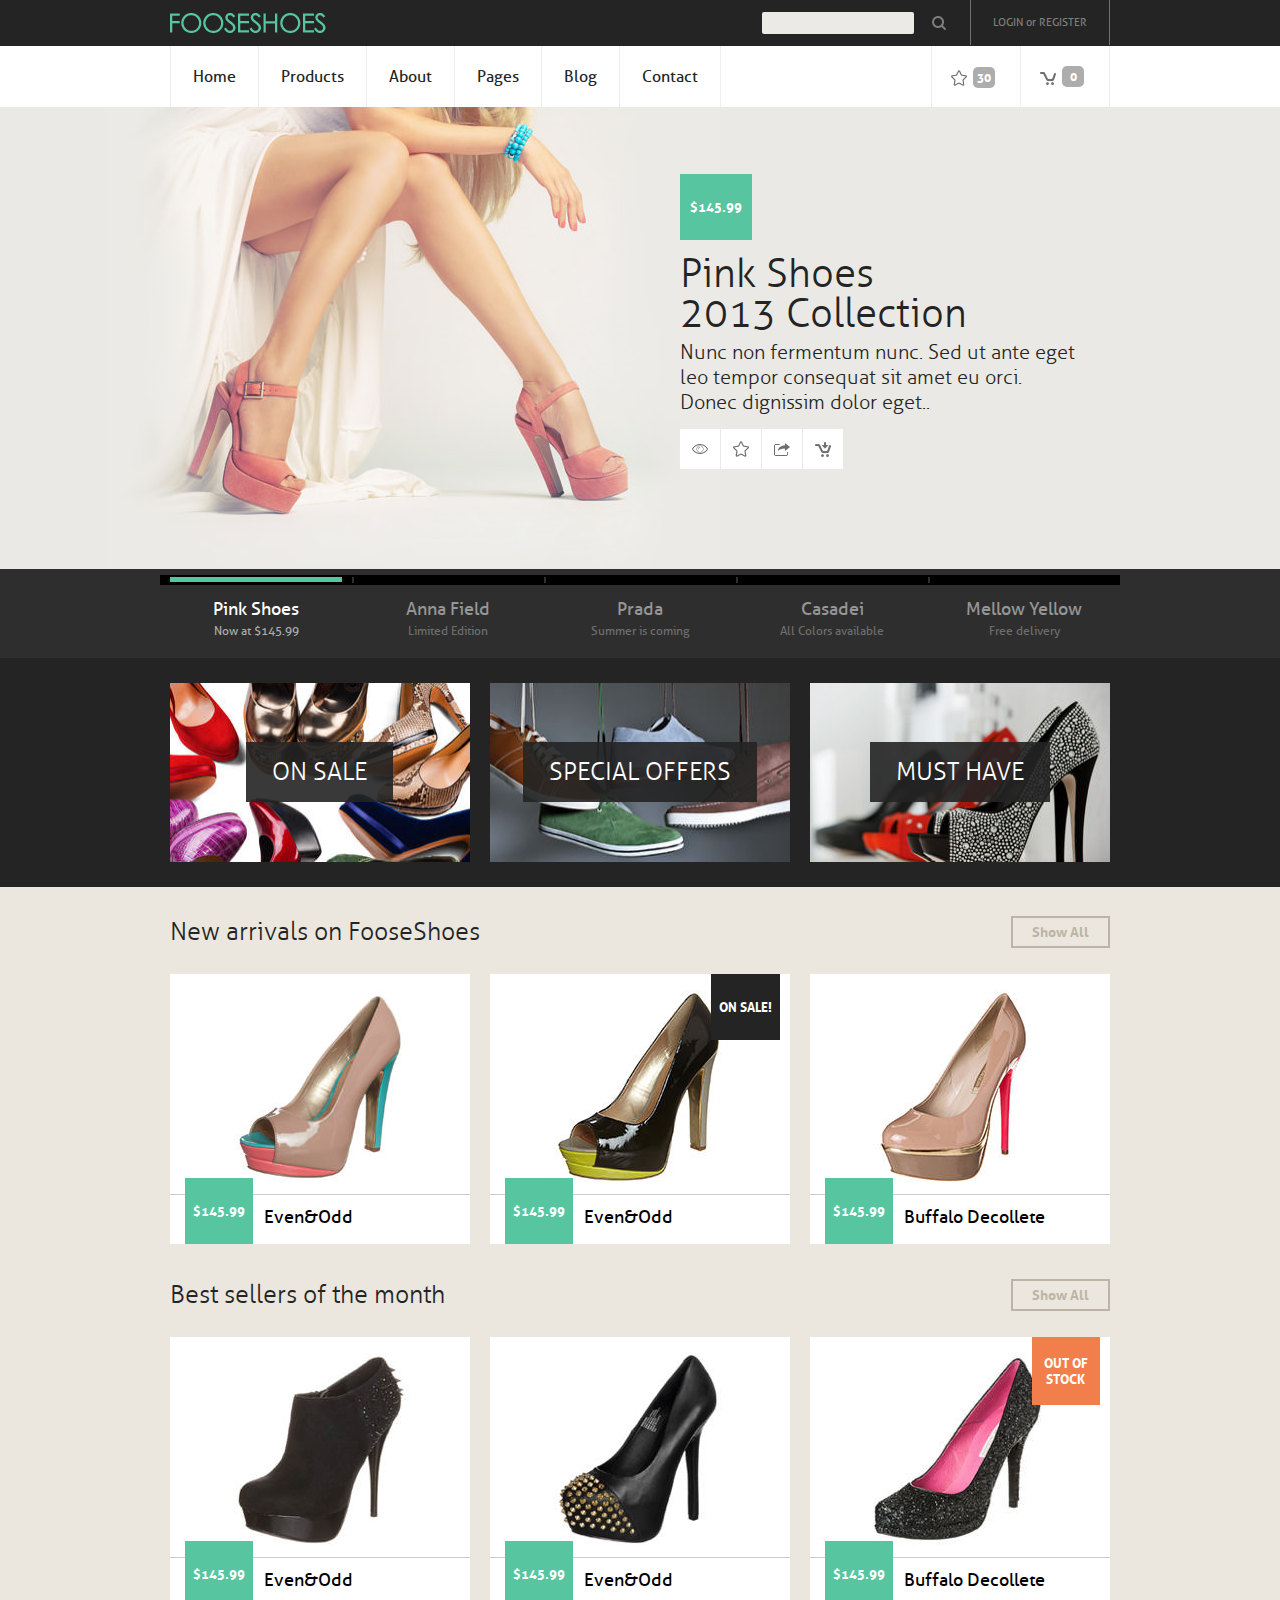
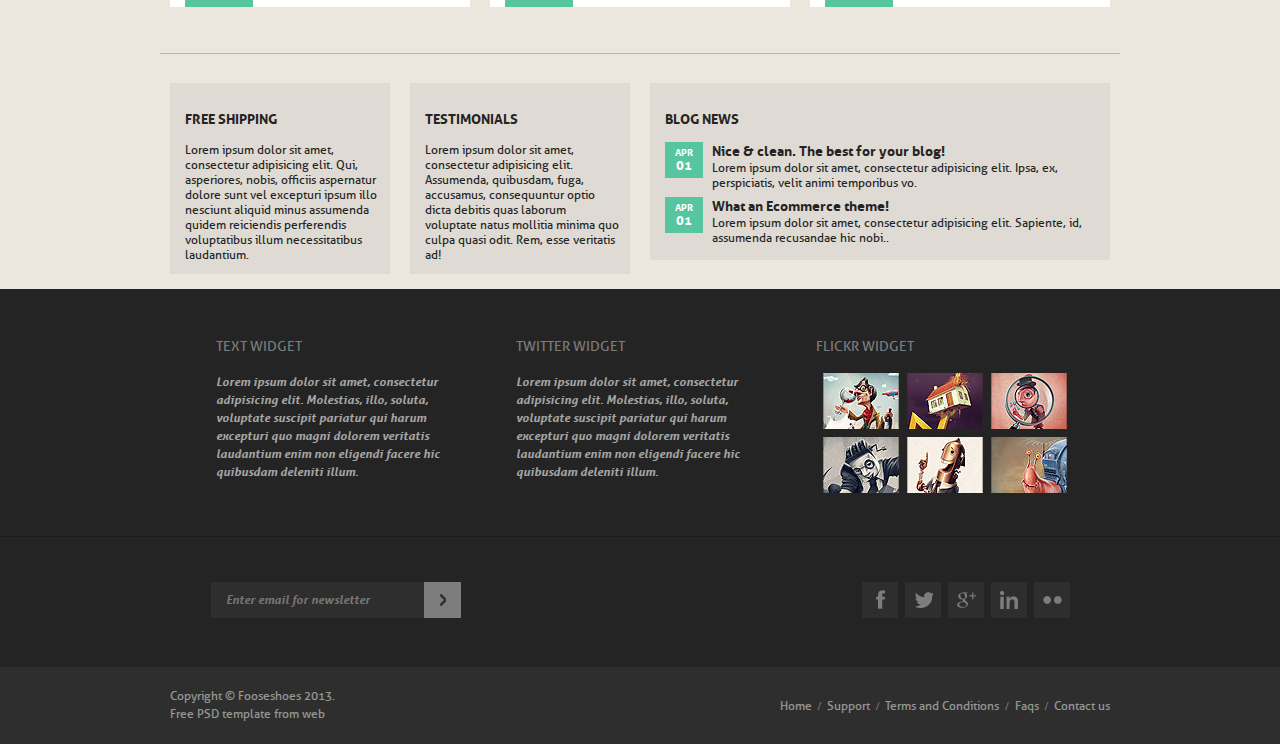
==== commit 96af60af: "update" ====
--- a/fs/index.html
+++ b/fs/index.html
@@ -9,7 +9,7 @@
 	<meta name="author" content="Fooseshoes&copy;">
 	<title>Fooseshoes</title>
 	<link rel="icon" href="favicon.ico">
-	<link rel="stylesheet" href="css/vendor.css">
+	<link rel="stylesheet" href="/css/vendor.css">
 	<link rel="stylesheet" href="css/main.css">
 </head>
 <body>
--- a/css/vendor.css
+++ b/css/vendor.css
@@ -0,0 +1 @@
+html{line-height:1.15;-ms-text-size-adjust:100%;-webkit-text-size-adjust:100%}body{margin:0}article,aside,details,figcaption,figure,footer,header,main,menu,nav,section{display:block}h1{font-size:2em;margin:.67em 0}figure{margin:1em 40px}hr{box-sizing:content-box;height:0;overflow:visible}code,kbd,pre,samp{font-family:monospace,monospace;font-size:1em}a{background-color:transparent;-webkit-text-decoration-skip:objects}abbr[title]{border-bottom:none;text-decoration:underline dotted}b,strong{font-weight:bolder}dfn{font-style:italic}mark{background-color:#ff0;color:#000}small{font-size:80%}sub,sup{font-size:75%;line-height:0;position:relative;vertical-align:baseline}sub{bottom:-.25em}sup{top:-.5em}audio,canvas,video{display:inline-block}audio:not([controls]){display:none;height:0}img{border-style:none}svg:not(:root){overflow:hidden}button,input,optgroup,select,textarea{font-family:sans-serif;font-size:100%;line-height:1.15;margin:0}button,input{overflow:visible}button,select{text-transform:none}[type=reset],[type=submit],button,html [type=button]{-webkit-appearance:button}[type=button]::-moz-focus-inner,[type=reset]::-moz-focus-inner,[type=submit]::-moz-focus-inner,button::-moz-focus-inner{border-style:none;padding:0}[type=button]:-moz-focusring,[type=reset]:-moz-focusring,[type=submit]:-moz-focusring,button:-moz-focusring{outline:1px dotted ButtonText}fieldset{padding:.35em .75em .625em}legend{color:inherit;display:table;max-width:100%;white-space:normal}progress{display:inline-block;vertical-align:baseline}textarea{overflow:auto}[type=checkbox],[type=radio],legend{box-sizing:border-box;padding:0}[type=number]::-webkit-inner-spin-button,[type=number]::-webkit-outer-spin-button{height:auto}[type=search]{-webkit-appearance:textfield;outline-offset:-2px}[type=search]::-webkit-search-cancel-button,[type=search]::-webkit-search-decoration{-webkit-appearance:none}::-webkit-file-upload-button{-webkit-appearance:button;font:inherit}summary{display:list-item}[hidden],template{display:none}--- a/fs/css/main.css
+++ b/fs/css/main.css
@@ -1 +1 @@
-@font-face{font-family:"Aller";font-style:normal;font-weight:400;src:url(../fonts/aller.woff2) format("woff2"),url(../fonts/aller.woff) format("woff"),url(../fonts/aller.ttf) format("truetype")}@font-face{font-family:"Aller";font-style:normal;font-weight:700;src:url(../fonts/aller_bd.woff2) format("woff2"),url(../fonts/aller_bd.woff) format("woff"),url(../fonts/aller_bd.ttf) format("truetype")}@font-face{font-family:"Aller";font-style:italic;font-weight:700;src:url(../fonts/aller_bdit.woff2) format("woff2"),url(../fonts/aller_bdit.woff) format("woff"),url(../fonts/aller_bdit.ttf) format("truetype")}@font-face{font-family:"Aller";font-style:normal;font-weight:300;src:url(../fonts/aller_lt.woff2) format("woff2"),url(../fonts/aller_lt.woff) format("woff"),url(../fonts/aller_lt.ttf) format("truetype")}.actions__item,.addon__block,.copy,.favorites__item,.logo,.nav__item,.nav__wrap,.post__date,.sells__item,.sells__title,.slider-nav__item,.specials__item,.subscribe__form,.widget__item,.widget__pic{float:left}.bottom-nav,.favorites,.sells__button,.sn__list,.top__form{float:right}.actions:after,.addon:after,.favorites__list:after,.footer__wrap:after,.nav__line:after,.nav__list:after,.post__item:after,.sells__items-wrap:after,.slider-nav__list:after,.specials__wrap:after,.subscribe__wrap:after,.top__wrap:after,.widget:after,.widget__pics-wrap:after{content:"";display:table;clear:both}.actions__item:after,.favorites__link:before,.search__button,.sn__item:before{background:url(../img/assets/icons.png) no-repeat}.actions__item,.actions__link,.favorites__link:before,.sells__item,.slide__wrap,.slider-nav__item,.sn__item,.sn__link{position:relative}.actions__item:after,.sells__item_outstock:after,.sells__item_sale:after,.sells__price,.slide__details,.slider-nav__item:before,.slider-nav__item_act:after,.sn__item:before{position:absolute}.nav__line,.slide__wrap,.slider-nav__wrap,.top__wrap{max-width:940px;margin:0 auto;padding:0 10px}.specials__wrap{max-width:940px;margin:0 auto}.sells__wrap{padding:0 10px}.footer__prefooter,.sells__wrap{max-width:940px;margin:0 auto}.footer__wrap,.subscribe__wrap{max-width:940px;margin:0 auto;padding:0 10px}.sells__item,.specials__item{width:31.91489%;margin-left:2.12766%}.sells__item:first-child{margin-left:0}.slider-nav__item:hover .slider-nav__title,.slider-nav__item_act .slider-nav__title{color:#fff}.slider-nav__item:hover .slider-nav__desc,.slider-nav__item_act .slider-nav__desc{opacity:1}.top{background-color:#242424;font:400 11px/4.09 Aller,sans-serif}.logo__link{display:block}.logo__img,.search{display:inline-block;vertical-align:middle}.search{padding:0 21px}.search__button{border:0;width:14px;height:14px;background-position:-53px -13px;color:transparent;cursor:pointer}.search__button:focus,.search__field:focus{outline:0}.search__field{border-radius:2px;border:0;padding:5px;margin-right:15px;background-color:#ebeae6}.auth{display:inline-block;color:#7e7e7e;border:1px solid rgba(255,255,255,.35);border-top:none;border-bottom:none;padding:0 22px}.auth__link{color:#7e7e7e;text-transform:uppercase;text-decoration:none;-webkit-transition:all .3s ease-in-out;-o-transition:all .3s ease-in-out;transition:all .3s ease-in-out}.auth__link:hover{text-decoration:underline;color:rgba(255,255,255,.9)}.nav{background-color:#fff}.nav__list{font:400 16px/1.6 Aller,sans-serif;list-style-type:none;padding:0;margin:0;border-right:1px solid #eee}.nav__item{border-left:1px solid #eee}.nav__link{display:block;text-decoration:none;color:#242424;padding:18px 22px;height:100%;-webkit-transition:all .2s;-o-transition:all .2s;transition:all .2s}.nav__link:hover{color:#fff;-webkit-box-shadow:inset 0 0 15px 30px #57c5a0;box-shadow:inset 0 0 15px 30px #57c5a0}.hamburger{display:none;vertical-align:bottom;position:relative;overflow:hidden;padding:0;width:45px;height:45px;font-size:0;text-indent:-9999px;border:0;cursor:pointer;-webkit-transition:all .2s ease-in-out;-o-transition:all .2s ease-in-out;transition:all .2s ease-in-out;z-index:10;opacity:.35;background:0 0}.hamburger__icon{display:block;position:absolute;top:20.5px;left:13px;right:13px;height:2px;background-color:#fff;-webkit-transition:background .3s;-o-transition:background .3s;transition:background .3s}.hamburger__icon:after,.hamburger__icon:before{content:"";position:absolute;display:block;left:0;width:100%;height:2px;background-color:#fff;-webkit-transition-duration:.3s,.3s;-o-transition-duration:.3s,.3s;transition-duration:.3s,.3s;-webkit-transition-delay:.3s,0s;-o-transition-delay:.3s,0s;transition-delay:.3s,0s}.hamburger__icon:before{top:-7px;-webkit-transition-property:top,-webkit-transform;-o-transition-property:top,transform;transition-property:top,transform}.hamburger__icon:after{bottom:-7px;-webkit-transition-property:bottom,-webkit-transform;-o-transition-property:bottom,transform;transition-property:bottom,transform}.hamburger_active .hamburger__icon{background:0 0}.hamburger_active .hamburger__icon:after,.hamburger_active .hamburger__icon:before{-webkit-transition-delay:0s,.3s;-o-transition-delay:0s,.3s;transition-delay:0s,.3s}.hamburger_active .hamburger__icon:before{top:0;-webkit-transform:rotate(45deg);-ms-transform:rotate(45deg);transform:rotate(45deg)}.hamburger_active .hamburger__icon:after{bottom:0;-webkit-transform:rotate(-45deg);-ms-transform:rotate(-45deg);transform:rotate(-45deg)}.hamburger:hover{opacity:1}.hamburger:active,.hamburger:focus{outline:0}.favorites__list{list-style-type:none;padding:0;margin:0;border-right:1px solid #eee}.favorites__item{border-left:1px solid #eee}.favorites__item_star .favorites__link:before{width:16px;height:16px;background-position:-19px -19px}.favorites__item_cart .favorites__link:before{width:16px;height:13px;background-position:-53px 0}.favorites__link{padding:20px 25px 19px;font:700 12px Aller,sans-serif;text-decoration:none;display:block}.favorites__link:before{content:"";display:inline-block;top:4px;left:-6px}.favorites__link:hover .favorites__text{background-color:#57c5a0}.favorites__text{color:#fff;background-color:#adadad;padding:3px 1px;border-radius:5px;min-width:20px;text-align:center;display:inline-block}.slide{background-color:#efece8}.slide__img{margin-left:-65px;max-width:100%}.slide__details{top:0;right:0;width:50%;padding:67px 43px 95px 40px;-webkit-box-sizing:border-box;box-sizing:border-box}.slide__prise{font:700 13px/2 Aller,sans-serif;color:#fff;background-color:#57c5a0;padding:20px 10px;display:inline-block}.slide__info,.slide__title{font:300 40px/1 Aller,sans-serif;margin:14px 0 0;color:#242424}.slide__title span:after{content:"\A";white-space:pre}.slide__info{font:300 20px/25px Aller,sans-serif;margin:6px 0 0}.actions{padding:0;margin:9px 0 0}.actions__item{background-color:#fff;width:40px;height:40px;margin:5px 1px 0 0;overflow:hidden;text-indent:-999%}.actions__item:after{content:'';display:block;left:50%;top:50%}.actions__item_like:after,.actions__item_view:after{width:16px;height:10px;background-position:0 -50px;margin-left:-8px;margin-top:-5px}.actions__item_like:after{height:16px;background-position:-19px -19px;margin-top:-8px}.actions__item_buy:after,.actions__item_share:after{width:16px;height:13px;background-position:-16px -35px;margin-left:-8px;margin-top:-6.5px}.actions__item_buy:after{height:15px;background-position:-37px 0;margin-top:-7.5px}.actions__item_view:hover:after{width:16px;height:10px;background-position:-16px -50px}.actions__item_like:hover:after{width:16px;height:15px;background-position:-37px -15px}.actions__item_share:hover:after{width:16px;height:13px;background-position:-32px -35px}.actions__item_buy:hover:after{width:16px;height:15px;background-position:0 -35px}.actions__link{display:block;width:100%;height:100%;z-index:1}.slider-nav{background-color:#2e2e2e;margin-top:-4px}.slider-nav__wrap{padding-top:6px}.slider-nav__list{list-style-type:none;padding:0;margin:0 -10px;border-top:10px solid #000}.slider-nav__item{width:17.91667%;margin-left:1.04167%;margin-right:1.04167%;text-align:center}.slider-nav__item:before{content:"";display:block;width:2px;height:6px;background-color:#2e2e2e;top:-8px;left:-6%}.bottom-nav__item:first-child:before,.slider-nav__item:first-child:before{display:none}.slider-nav__item_act:after{content:"";display:block;width:100%;height:5px;background-color:#57c5a0;top:-8px}.slider-nav__link{text-decoration:none;display:block;padding:13px 0 20px}.slider-nav__title{font:400 18px Aller,sans-serif;color:rgba(255,255,255,.5);margin:0}.slider-nav__desc{font:400 12px Aller,sans-serif;color:#adadad;opacity:.5;margin:3px 0 0}.specials{background-color:#242424}.specials__wrap{padding:25px 0}.specials__item{-webkit-transition:all .5s;-o-transition:all .5s;transition:all .5s;background-position:50% 50%;background-repeat:no-repeat;background-size:100% 100%}.specials__item:first-child{margin-left:0}.specials__item_sale{background-image:url(../img/assets/on_sale.jpg)}.specials__item_offers{background-image:url(../img/assets/special_offers.jpg)}.specials__item_musthave{background-image:url(../img/assets/must_have.jpg)}.specials__item:hover{background-size:103% 103%}.specials__link{text-decoration:none;display:block;height:100%;text-align:center;color:#fff;padding:24.5% 0;font:300 25px Aller,sans-serif;text-transform:uppercase}.specials__text{background-color:rgba(36,36,36,.9);padding:14px 26px}.sells{background-color:#ebe7df;padding-bottom:15px}.sells__wrap{padding-top:29px}.sells__title{margin:0;font:300 25px Aller,sans-serif;color:#242424}.sells__button{font:700 14px Aller,sans-serif;text-decoration:none;padding:5px 19px;border:2px solid #bcb5a7;color:#bcb5a7;-webkit-transition:all .3s;-o-transition:all .3s;transition:all .3s}.sells__button:hover{color:#57c5a0;border:2px solid #57c5a0}.sells__items-wrap{clear:both;padding:26px 0 6px}.sells__item{background-color:#fff}.sells__item_outstock:after,.sells__item_sale:after{text-transform:uppercase;font:700 13px Aller,sans-serif;color:#fff;top:0;right:10px}.sells__item_sale:after{content:"On Sale!";background-color:#242424;padding:25px 8px}.sells__item_outstock:after{content:"Out of\A Stock";white-space:pre;text-align:center;background-color:#f27e4b;padding:18px 12px}.sells__pic{-webkit-box-shadow:0 1px 0 #ccc;box-shadow:0 1px 0 #ccc;max-width:100%}.sells__caption{margin:0;font:400 18px Aller,sans-serif;padding:8px 10px 16px 94px}.sells__price{font:700 13px Aller,sans-serif;color:#fff;padding:25px 8px;background-color:#57c5a0;bottom:0;left:15px}.bestsellers{margin-bottom:40px}.addon{border-top:1px solid #bcb5a7}.addon__block{width:23.40426%;margin-left:2.12766%;background:#dfdbd4;padding:13px 10px 0 15px;-webkit-box-sizing:border-box;box-sizing:border-box;color:#242424}.addon__block:first-child{margin-left:0}.addon__block_blog{width:48.93617%}.addon__title{font:700 14px Aller,sans-serif;text-transform:uppercase}.addon__text{font:400 12px Aller,sans-serif}.post{padding:0 0 15px;margin:0;list-style-type:none}.post__date{background-color:#57c5a0;font:700 10px/12px Aller,sans-serif;color:#fff;text-align:center;padding:5px 10px;margin-right:9px}.post__mon{text-transform:uppercase;display:block}.post__day{font-size:13px}.post__title{font:700 14px Aller,sans-serif;margin:7px 0 0}.post__text{font:400 12px Aller,sans-serif;margin:0 0 0 46px}.footer{background-color:#242424}.footer__prefooter{padding:25px}.footer__line{background-color:#2e2e2e}.widget{margin:10px 20px}.widget__item{width:27.65957%;margin-left:2.83688%;margin-right:2.83688%}.widget__title{font:400 14px Aller,sans-serif;color:#7d7d7d;text-transform:uppercase;margin-bottom:18px}.widget__text{font:700 italic 12px/18px Aller,sans-serif;color:#a4a4a4}.widget__pics-wrap{margin-right:-10px}.widget__pic{max-width:76px;width:30%;margin-left:3%;margin-bottom:3%}.subscribe{border-top:1px solid #1c1c1c}.subscribe__form{padding:45px 0 45px 41px}.subscribe__field{font:700 italic 12px Aller,sans-serif;color:#7d7d7d;background-color:#2e2e2e;border:0;padding:10px 15px;width:185px}.subscribe__field:focus{outline:0;background-color:#3b3b3b}.subscribe__button{border:12px solid #7d7d7d;border-left-width:15px;border-right-width:15px;color:transparent;background:#7d7d7d url(../img/assets/icons.png) no-repeat;background-origin:content-box;background-clip:content-box;margin-left:-6px;padding:0;-webkit-box-sizing:content-box;box-sizing:content-box;width:7px;height:12px;background-position:-62px -27px;cursor:pointer;vertical-align:top}.subscribe__button:focus{outline:0}.subscribe__button:hover{background-color:#8a8a8a;border-color:#8a8a8a}.sn__list{padding:45px 40px 45px 0;margin:0}.sn__item{display:inline-block;width:36px;height:36px;overflow:hidden;text-indent:-9999px;background-color:#2e2e2e;margin-left:3px;-webkit-transition:all .3s;-o-transition:all .3s;transition:all .3s}.sn__item:hover{background-color:#3b3b3b}.sn__item:before{content:'';display:block;left:50%;top:50%}.sn__item_fb:before{width:9px;height:19px;background-position:-53px -27px;margin-left:-4.5px;margin-top:-9.5px}.sn__item_gp:before,.sn__item_tw:before{width:19px;height:16px;background-position:-18px 0;margin-left:-9.5px;margin-top:-8px}.sn__item_gp:before{background-position:0 -19px}.sn__item_li:before{width:18px;height:19px;background-position:0 0;margin-left:-9px;margin-top:-9.5px}.sn__item_fl:before{width:19px;height:8px;background-position:-32px -50px;margin-left:-9.5px;margin-top:-4px}.sn__link{display:block;height:100%;z-index:1}.bottom-nav__item:before,.bottom-nav__link,.copy{color:#fff;opacity:.5}.copy{font:400 12px/18px Aller,sans-serif;padding-top:20px}.bottom-nav{padding:29px 0;margin:0;list-style-type:none}.bottom-nav__item{display:inline-block;margin-left:2px}.bottom-nav__item:before{content:'/ ';display:inline;font-size:12px;margin-right:3px}.bottom-nav__link{font:400 12px Aller,sans-serif;text-decoration:none}.bottom-nav__link:hover{text-decoration:underline}@media (max-width:765px){.nav__wrap{float:none}.nav__item{width:16.6666666666667%;-webkit-box-sizing:border-box;box-sizing:border-box}.nav__link{text-align:center}.favorites__list{position:fixed;right:0;top:45%;z-index:20}.favorites__item{float:none;border:0}.specials__text{padding:10px}.slide__details{padding:20px 30px;width:55%}.slide__title span:after{content:"";white-space:normal}.sells__caption{font-size:16px;padding-left:80px}.sells__price{left:0;padding:15px 7px}.sells__item_outstock:after,.sells__item_sale:after{right:0;padding:15px 7px}.widget__pic{width:40%}}@media (max-width:700px){.slide__details{width:85%;left:0;bottom:5px;top:auto}.actions{position:absolute;top:0;right:0}}@media (max-width:650px){.hamburger{display:inline-block}.auth,.search__field{display:none}.nav__wrap{overflow:hidden;opacity:0;-webkit-transition:all .4s ease-in-out;-o-transition:all .4s ease-in-out;transition:all .4s ease-in-out}.nav__wrap_active{opacity:1;-webkit-transition-delay:.3s;-o-transition-delay:.3s;transition-delay:.3s}.nav__wrap_active .nav__list{margin-top:0}.nav__list{border:0;margin-top:-200%;-webkit-transition:margin .3s ease-in-out;-o-transition:margin .3s ease-in-out;transition:margin .3s ease-in-out}.nav__item{float:none;width:auto;border-left:none;border-bottom:1px solid #eee}.specials__link{font-size:17px}.addon__block{float:none;width:auto;margin-left:0;padding-bottom:13px;margin-bottom:10px}.addon__title{font-size:18px}.addon__text{font-size:16px}.sells__item{width:48%;margin-left:2%}.sells__item:first-child{margin-left:0}.sells__item:last-child{display:none}.post__title{font-size:16px}.post__text{font-size:14px}}@media (max-width:600px){.slide__details{width:100%;height:100%;padding:20px}.slide__title{margin:10% 15%;text-align:center}.slide .actions{top:5px;right:20px}.sells__item{float:none;width:290px;margin:10px auto}.sells__item:first-child{margin:0 auto}.sells__item:last-child{display:block}.widget__item{float:none;width:auto;margin:15px 0}.widget__item_fl{display:none}.subscribe__form{padding:15px 20px;float:none}.subscribe__field{width:80%;-webkit-box-sizing:border-box;box-sizing:border-box;text-align:center}.sn__list{float:none;padding:15px}}@media (max-width:550px){.search__field{display:none}.copy{float:none;padding-bottom:20px}.copy__item{text-align:center}.bottom-nav{display:none}}@media (max-width:460px){.slide__prise{display:none}.slide__title{margin-top:20%;font-size:35px}.actions,.slide__info,.specials{display:none}.sells__button,.sells__title{float:none;text-align:center}.sells__button{display:block;width:80%;margin:15px auto}}@media screen and (max-width:300px){.sells__item{width:auto}}+@font-face{font-family:"Aller";font-style:normal;font-weight:400;src:url(../fonts/aller.woff2) format("woff2"),url(../fonts/aller.woff) format("woff"),url(../fonts/aller.ttf) format("truetype")}@font-face{font-family:"Aller";font-style:normal;font-weight:700;src:url(../fonts/aller_bd.woff2) format("woff2"),url(../fonts/aller_bd.woff) format("woff"),url(../fonts/aller_bd.ttf) format("truetype")}@font-face{font-family:"Aller";font-style:italic;font-weight:700;src:url(../fonts/aller_bdit.woff2) format("woff2"),url(../fonts/aller_bdit.woff) format("woff"),url(../fonts/aller_bdit.ttf) format("truetype")}@font-face{font-family:"Aller";font-style:normal;font-weight:300;src:url(../fonts/aller_lt.woff2) format("woff2"),url(../fonts/aller_lt.woff) format("woff"),url(../fonts/aller_lt.ttf) format("truetype")}.actions__item,.addon__block,.copy,.favorites__item,.logo,.nav__item,.nav__wrap,.post__date,.sells__item,.sells__title,.slider-nav__item,.specials__item,.subscribe__form,.widget__item,.widget__pic{float:left}.bottom-nav,.favorites,.sells__button,.sn__list,.top__form{float:right}.actions:after,.addon:after,.favorites__list:after,.footer__wrap:after,.nav__line:after,.nav__list:after,.post__item:after,.sells__items-wrap:after,.slider-nav__list:after,.specials__wrap:after,.subscribe__wrap:after,.top__wrap:after,.widget:after,.widget__pics-wrap:after{content:"";display:table;clear:both}.actions__item:after,.favorites__link:before,.search__button,.sn__item:before{background:url(../img/assets/icons.png) no-repeat}.actions__item,.actions__link,.favorites__link:before,.sells__caption,.sells__item,.slide__wrap,.slider-nav__item,.sn__item,.sn__link{position:relative}.actions__item:after,.sells__caption:after,.sells__item_outstock:after,.sells__item_sale:after,.sells__price,.slide__details,.slider-nav__item:before,.slider-nav__item_act:after,.sn__item:before{position:absolute}.nav__line,.slide__wrap,.slider-nav__wrap,.top__wrap{max-width:940px;margin:0 auto;padding:0 10px}.specials__wrap{max-width:940px;margin:0 auto}.sells__wrap{padding:0 10px}.footer__prefooter,.sells__wrap{max-width:940px;margin:0 auto}.footer__wrap,.subscribe__wrap{max-width:940px;margin:0 auto;padding:0 10px}.sells__item,.specials__item{width:31.91489%;margin-left:2.12766%}.sells__item:first-child{margin-left:0}.slider-nav__item:hover .slider-nav__title,.slider-nav__item_act .slider-nav__title{color:#fff}.slider-nav__item:hover .slider-nav__desc,.slider-nav__item_act .slider-nav__desc{opacity:1}.auth__link,.nav__link,.sells__button,.slider-nav__desc,.slider-nav__title,.sn__item,.subscribe__field{-webkit-transition:all .3s ease-in-out;-o-transition:all .3s ease-in-out;transition:all .3s ease-in-out}.wrap{min-width:320px}.top{background-color:#242424;font:400 11px/4.09 Aller,sans-serif}.logo__link{display:block}.logo__img,.search{display:inline-block;vertical-align:middle}.search{padding:0 21px}.search__button{border:0;width:14px;height:14px;background-position:-53px -13px;color:transparent;cursor:pointer}.search__button:focus,.search__field:focus{outline:0}.search__field{border-radius:2px;border:0;padding:5px;margin-right:15px;background-color:#ebeae6}.auth{display:inline-block;color:#7e7e7e;border:1px solid rgba(255,255,255,.35);border-top:none;border-bottom:none;padding:0 22px}.auth__link{color:#7e7e7e;text-transform:uppercase;text-decoration:none}.auth__link:hover{text-decoration:underline;color:rgba(255,255,255,.9)}.nav{background-color:#fff}.nav__list{font:400 16px/1.6 Aller,sans-serif;list-style-type:none;padding:0;margin:0;border-right:1px solid #eee}.nav__item{border-left:1px solid #eee}.nav__link{display:block;text-decoration:none;color:#242424;padding:18px 22px;height:100%}.nav__link:hover{color:#fff;-webkit-box-shadow:inset 0 0 15px 30px #57c5a0;box-shadow:inset 0 0 15px 30px #57c5a0;text-shadow:1px 1px 1px rgba(0,0,0,.2)}.hamburger{display:none;vertical-align:bottom;position:relative;overflow:hidden;padding:0;width:45px;height:45px;font-size:0;text-indent:-9999px;border:0;cursor:pointer;-webkit-transition:all .2s ease-in-out;-o-transition:all .2s ease-in-out;transition:all .2s ease-in-out;z-index:10;opacity:.35;background:0 0}.hamburger__icon{display:block;position:absolute;top:20.5px;left:13px;right:13px;height:2px;background-color:#fff;-webkit-transition:background .3s;-o-transition:background .3s;transition:background .3s}.hamburger__icon:after,.hamburger__icon:before{content:"";position:absolute;display:block;left:0;width:100%;height:2px;background-color:#fff}.hamburger__icon:before{top:-7px;-webkit-transition:top .3s .3s,-webkit-transform .3s;-o-transition:top .3s .3s,transform .3s;transition:top .3s .3s,transform .3s;transition:top .3s .3s,transform .3s,-webkit-transform .3s}.hamburger__icon:after{bottom:-7px;-webkit-transition:bottom .3s .3s,-webkit-transform .3s;-o-transition:bottom .3s .3s,transform .3s;transition:bottom .3s .3s,transform .3s;transition:bottom .3s .3s,transform .3s,-webkit-transform .3s}.hamburger_active .hamburger__icon{background:0 0}.hamburger_active .hamburger__icon:before{top:0;-webkit-transform:rotate(45deg);-ms-transform:rotate(45deg);transform:rotate(45deg);-webkit-transition:top .3s,-webkit-transform .3s .3s;-o-transition:top .3s,transform .3s .3s;transition:top .3s,transform .3s .3s;transition:top .3s,transform .3s .3s,-webkit-transform .3s .3s}.hamburger_active .hamburger__icon:after{bottom:0;-webkit-transform:rotate(-45deg);-ms-transform:rotate(-45deg);transform:rotate(-45deg);-webkit-transition:bottom .3s,-webkit-transform .3s .3s;-o-transition:bottom .3s,transform .3s .3s;transition:bottom .3s,transform .3s .3s;transition:bottom .3s,transform .3s .3s,-webkit-transform .3s .3s}.hamburger:hover{opacity:1}.hamburger:active,.hamburger:focus{outline:0}.favorites__list{list-style-type:none;padding:0;margin:0;border-right:1px solid #eee}.favorites__item{border-left:1px solid #eee}.favorites__item_star .favorites__link:before{width:16px;height:16px;background-position:-19px -19px}.favorites__item_cart .favorites__link:before{width:16px;height:13px;background-position:-53px 0}.favorites__link{padding:20px 25px 19px;font:700 12px Aller,sans-serif;text-decoration:none;display:block}.favorites__link:before{content:"";display:inline-block;top:4px;left:-6px}.favorites__link:hover .favorites__text{background-color:#57c5a0}.favorites__text{color:#fff;background-color:#adadad;padding:3px 1px;border-radius:5px;min-width:20px;text-align:center;display:inline-block}.slide{background-color:#eae9e5}.slide__img{margin-left:-65px;max-width:100%}.slide__details{top:0;right:0;width:50%;padding:67px 43px 95px 40px;-webkit-box-sizing:border-box;box-sizing:border-box}.slide__prise{font:700 13px/2 Aller,sans-serif;color:#fff;background-color:#57c5a0;padding:20px 10px;display:inline-block}.slide__info,.slide__title{font:300 40px/1 Aller,sans-serif;margin:14px 0 0;color:#242424}.slide__title span:after{content:"\A";white-space:pre}.slide__info{font:300 20px/25px Aller,sans-serif;margin:6px 0 0}.actions{padding:0;margin:9px 0 0}.actions__item{background-color:#fff;width:40px;height:40px;margin:5px 1px 0 0;overflow:hidden;text-indent:-999%}.actions__item:after{content:'';display:block;left:50%;top:50%}.actions__item_like:after,.actions__item_view:after{width:16px;height:10px;background-position:0 -50px;margin-left:-8px;margin-top:-5px}.actions__item_like:after{height:16px;background-position:-19px -19px;margin-top:-8px}.actions__item_buy:after,.actions__item_share:after{width:16px;height:13px;background-position:-16px -35px;margin-left:-8px;margin-top:-6.5px}.actions__item_buy:after{height:15px;background-position:-37px 0;margin-top:-7.5px}.actions__item_view:hover:after{width:16px;height:10px;background-position:-16px -50px}.actions__item_like:hover:after{width:16px;height:15px;background-position:-37px -15px}.actions__item_share:hover:after{width:16px;height:13px;background-position:-32px -35px}.actions__item_buy:hover:after{width:16px;height:15px;background-position:0 -35px}.actions__link{display:block;width:100%;height:100%;z-index:1}.slider-nav{background-color:#2e2e2e;margin-top:-4px}.slider-nav__wrap{padding-top:6px}.slider-nav__list{list-style-type:none;padding:0;margin:0 -10px;border-top:10px solid #000}.slider-nav__item{width:17.91667%;margin-left:1.04167%;margin-right:1.04167%;text-align:center}.slider-nav__item:before{content:"";display:block;width:2px;height:6px;background-color:#2e2e2e;top:-8px;left:-6%}.bottom-nav__item:first-child:before,.slider-nav__item:first-child:before{display:none}.slider-nav__item_act:after{content:"";display:block;width:100%;height:5px;background-color:#57c5a0;top:-8px}.slider-nav__link{text-decoration:none;display:block;padding:13px 0 20px}.slider-nav__title{font:400 18px Aller,sans-serif;color:rgba(255,255,255,.5);margin:0}.slider-nav__desc{font:400 12px Aller,sans-serif;color:#adadad;opacity:.5;margin:3px 0 0}.specials{background-color:#242424}.specials__wrap{padding:25px 0}.specials__item{-webkit-transition:all .5s;-o-transition:all .5s;transition:all .5s}.specials__item:first-child{margin-left:0}.specials__item_sale{background:url(../img/assets/on_sale.jpg) 50% 50%/100% 100% no-repeat}.specials__item_offers{background:url(../img/assets/special_offers.jpg) 50% 50%/100% 100% no-repeat}.specials__item_musthave{background:url(../img/assets/must_have.jpg) 50% 50%/100% 100% no-repeat}.specials__item:hover{background-size:103% 103%}.specials__link{text-decoration:none;display:block;height:100%;text-align:center;color:#fff;padding:24.5% 0;font:300 25px Aller,sans-serif;text-transform:uppercase}.specials__text{background-color:rgba(36,36,36,.9);padding:14px 26px}.sells{background-color:#ebe7df;padding-bottom:15px}.sells__wrap{padding-top:29px}.sells__title{margin:0;font:300 25px Aller,sans-serif;color:#242424}.sells__button{font:700 14px Aller,sans-serif;text-decoration:none;padding:5px 19px;border:2px solid #bcb5a7;color:#bcb5a7}.sells__button:hover{color:#57c5a0;border:2px solid #57c5a0}.sells__items-wrap{clear:both;padding:26px 0 6px}.sells__item{background-color:#fff}.sells__item_outstock:after,.sells__item_sale:after{text-transform:uppercase;font:700 13px Aller,sans-serif;color:#fff;top:0;right:10px}.sells__item_sale:after{content:"On Sale!";background-color:#242424;padding:25px 8px}.sells__item_outstock:after{content:"Out of\A Stock";white-space:pre;text-align:center;background-color:#f27e4b;padding:18px 12px}.sells__pic{-webkit-box-shadow:0 1px 0 #ccc;box-shadow:0 1px 0 #ccc;max-width:100%}.sells__caption{margin:0;font:400 18px Aller,sans-serif;padding:8px 10px 16px 94px;white-space:nowrap;overflow:hidden}.sells__caption:after{content:"";display:block;background:-webkit-gradient(linear,left top,right top,from(transparent),color-stop(70%,#fff));background:-o-linear-gradient(left,transparent,#fff 70%);background:linear-gradient(90deg,transparent,#fff 70%);width:20%;height:100%;right:0;bottom:0}.sells__price{font:700 13px Aller,sans-serif;color:#fff;padding:25px 8px;background-color:#57c5a0;bottom:0;left:15px}.bestsellers{margin-bottom:40px}.addon{border-top:1px solid #bcb5a7}.addon__block{width:23.40426%;margin-left:2.12766%;background:#dfdbd4;padding:13px 10px 0 15px;-webkit-box-sizing:border-box;box-sizing:border-box;color:#242424}.addon__block:first-child{margin-left:0}.addon__block_blog{width:48.93617%}.addon__title{font:700 14px Aller,sans-serif;text-transform:uppercase}.addon__text{font:400 12px Aller,sans-serif}.post{padding:0 0 15px;margin:0;list-style-type:none}.post__date{background-color:#57c5a0;font:700 10px/12px Aller,sans-serif;color:#fff;text-align:center;padding:5px 10px;margin-right:9px}.post__mon{text-transform:uppercase;display:block}.post__day{font-size:13px}.post__title{font:700 14px Aller,sans-serif;margin:7px 0 0}.post__text{font:400 12px Aller,sans-serif;margin:0 0 0 46px}.footer{background-color:#242424}.footer__prefooter{padding:25px}.footer__line{background-color:#2e2e2e}.widget{margin:10px 20px}.widget__item{width:27.65957%;margin-left:2.83688%;margin-right:2.83688%}.widget__title{font:400 14px Aller,sans-serif;color:#7d7d7d;text-transform:uppercase;margin-bottom:18px}.widget__text{font:700 italic 12px/18px Aller,sans-serif;color:#a4a4a4}.widget__pics-wrap{margin-right:-10px}.widget__pic{max-width:76px;width:30%;margin-left:3%;margin-bottom:3%}.subscribe{border-top:1px solid #1c1c1c}.subscribe__form{padding:45px 0 45px 41px}.subscribe__field{font:700 italic 12px Aller,sans-serif;color:#7d7d7d;background-color:#2e2e2e;border:0;padding:10px 15px;width:185px}.subscribe__field:focus{outline:0;background-color:#3b3b3b}.subscribe__button{border:12px solid #7d7d7d;border-left-width:15px;border-right-width:15px;color:transparent;background:#7d7d7d url(../img/assets/icons.png) no-repeat;background-origin:content-box;background-clip:content-box;margin-left:-6px;padding:0;-webkit-box-sizing:content-box;box-sizing:content-box;width:7px;height:12px;background-position:-62px -27px;cursor:pointer;vertical-align:top}.subscribe__button:focus{outline:0}.subscribe__button:hover{background-color:#8a8a8a;border-color:#8a8a8a}.sn__list{padding:45px 40px 45px 0;margin:0}.sn__item{display:inline-block;width:36px;height:36px;overflow:hidden;text-indent:-9999px;background-color:#2e2e2e;margin-left:3px}.sn__item:hover{background-color:#3b3b3b}.sn__item:before{content:'';display:block;left:50%;top:50%}.sn__item_fb:before{width:9px;height:19px;background-position:-53px -27px;margin-left:-4.5px;margin-top:-9.5px}.sn__item_gp:before,.sn__item_tw:before{width:19px;height:16px;background-position:-18px 0;margin-left:-9.5px;margin-top:-8px}.sn__item_gp:before{background-position:0 -19px}.sn__item_li:before{width:18px;height:19px;background-position:0 0;margin-left:-9px;margin-top:-9.5px}.sn__item_fl:before{width:19px;height:8px;background-position:-32px -50px;margin-left:-9.5px;margin-top:-4px}.sn__link{display:block;height:100%;z-index:1}.bottom-nav__item:before,.bottom-nav__link,.copy{color:#fff;opacity:.5}.copy{font:400 12px/18px Aller,sans-serif;padding-top:20px}.bottom-nav{padding:29px 0;margin:0;list-style-type:none}.bottom-nav__item{display:inline-block;margin-left:2px}.bottom-nav__item:before{content:'/ ';display:inline;font-size:12px;margin-right:3px}.bottom-nav__link{font:400 12px Aller,sans-serif;text-decoration:none}.bottom-nav__link:hover{text-decoration:underline}@media screen and (max-width:768px){.nav__wrap{float:none}.nav__item{width:16.6666666666667%;-webkit-box-sizing:border-box;box-sizing:border-box}.nav__link{text-align:center}.favorites__list{position:fixed;right:0;top:45%;z-index:20}.favorites__item{float:none;border:0}.slide__details{padding:20px 30px;width:55%}.slide__title span:after{content:"";white-space:normal}.specials__text{padding:10px}.sells__item_outstock:after,.sells__item_sale:after{right:0;padding:15px 7px}.sells__caption{font-size:16px;padding-left:80px}.sells__price{left:0;padding:15px 7px}.widget__pic{width:40%}}@media screen and (max-width:700px){.slide__details{width:85%;left:0;bottom:5px;top:auto}.actions{position:absolute;top:0;right:0}}@media screen and (max-width:650px){.auth,.search__field{display:none}.nav__wrap{overflow:hidden;opacity:0;-webkit-transition:all .4s ease-in-out;-o-transition:all .4s ease-in-out;transition:all .4s ease-in-out}.nav__wrap_active .nav__list{margin-top:0}.nav__wrap_active{opacity:1;-webkit-transition-delay:.3s;-o-transition-delay:.3s;transition-delay:.3s}.nav__list{border:0;margin-top:-200%;-webkit-transition:margin .3s ease-in-out;-o-transition:margin .3s ease-in-out;transition:margin .3s ease-in-out}.nav__item{float:none;width:auto;border-left:none;border-bottom:1px solid #eee}.hamburger{display:inline-block}.specials__link{font-size:17px}.sells__item{width:48%;margin-left:2%}.sells__item:first-child{margin-left:0}.sells__item:last-child{display:none}.addon__block{float:none;width:auto;margin-left:0;padding-bottom:13px;margin-bottom:10px}.addon__title{font-size:18px}.addon__text,.post__title{font-size:16px}.post__text{font-size:14px}}@media screen and (max-width:600px){.slide__details{width:100%;height:100%;padding:20px}.slide__title{margin:10% 15%;text-align:center}.actions{top:5px;right:20px}.sells__item{float:none;width:290px;margin:10px auto}.sells__item:first-child{margin:0 auto}.sells__item:last-child{display:block}.widget__item{float:none;width:auto;margin:15px 0}.widget__item_fl{display:none}.subscribe__form{padding:15px 20px;float:none}.subscribe__field{width:80%;-webkit-box-sizing:border-box;box-sizing:border-box;text-align:center}.sn__list{float:none;padding:15px}}@media screen and (max-width:550px){.copy{float:none;padding-bottom:20px}.copy__item{text-align:center}.bottom-nav{display:none}}@media screen and (max-width:460px){.slide__prise{display:none}.slide__title{margin-top:20%;font-size:35px}.actions,.slide__info{display:none}.slider-nav__title{font-size:16px}.specials{display:none}.sells__button,.sells__title{float:none;text-align:center}.sells__button{display:block;width:80%;margin:15px auto}.addon__text{font-size:14px}.sn__list{text-align:center}}